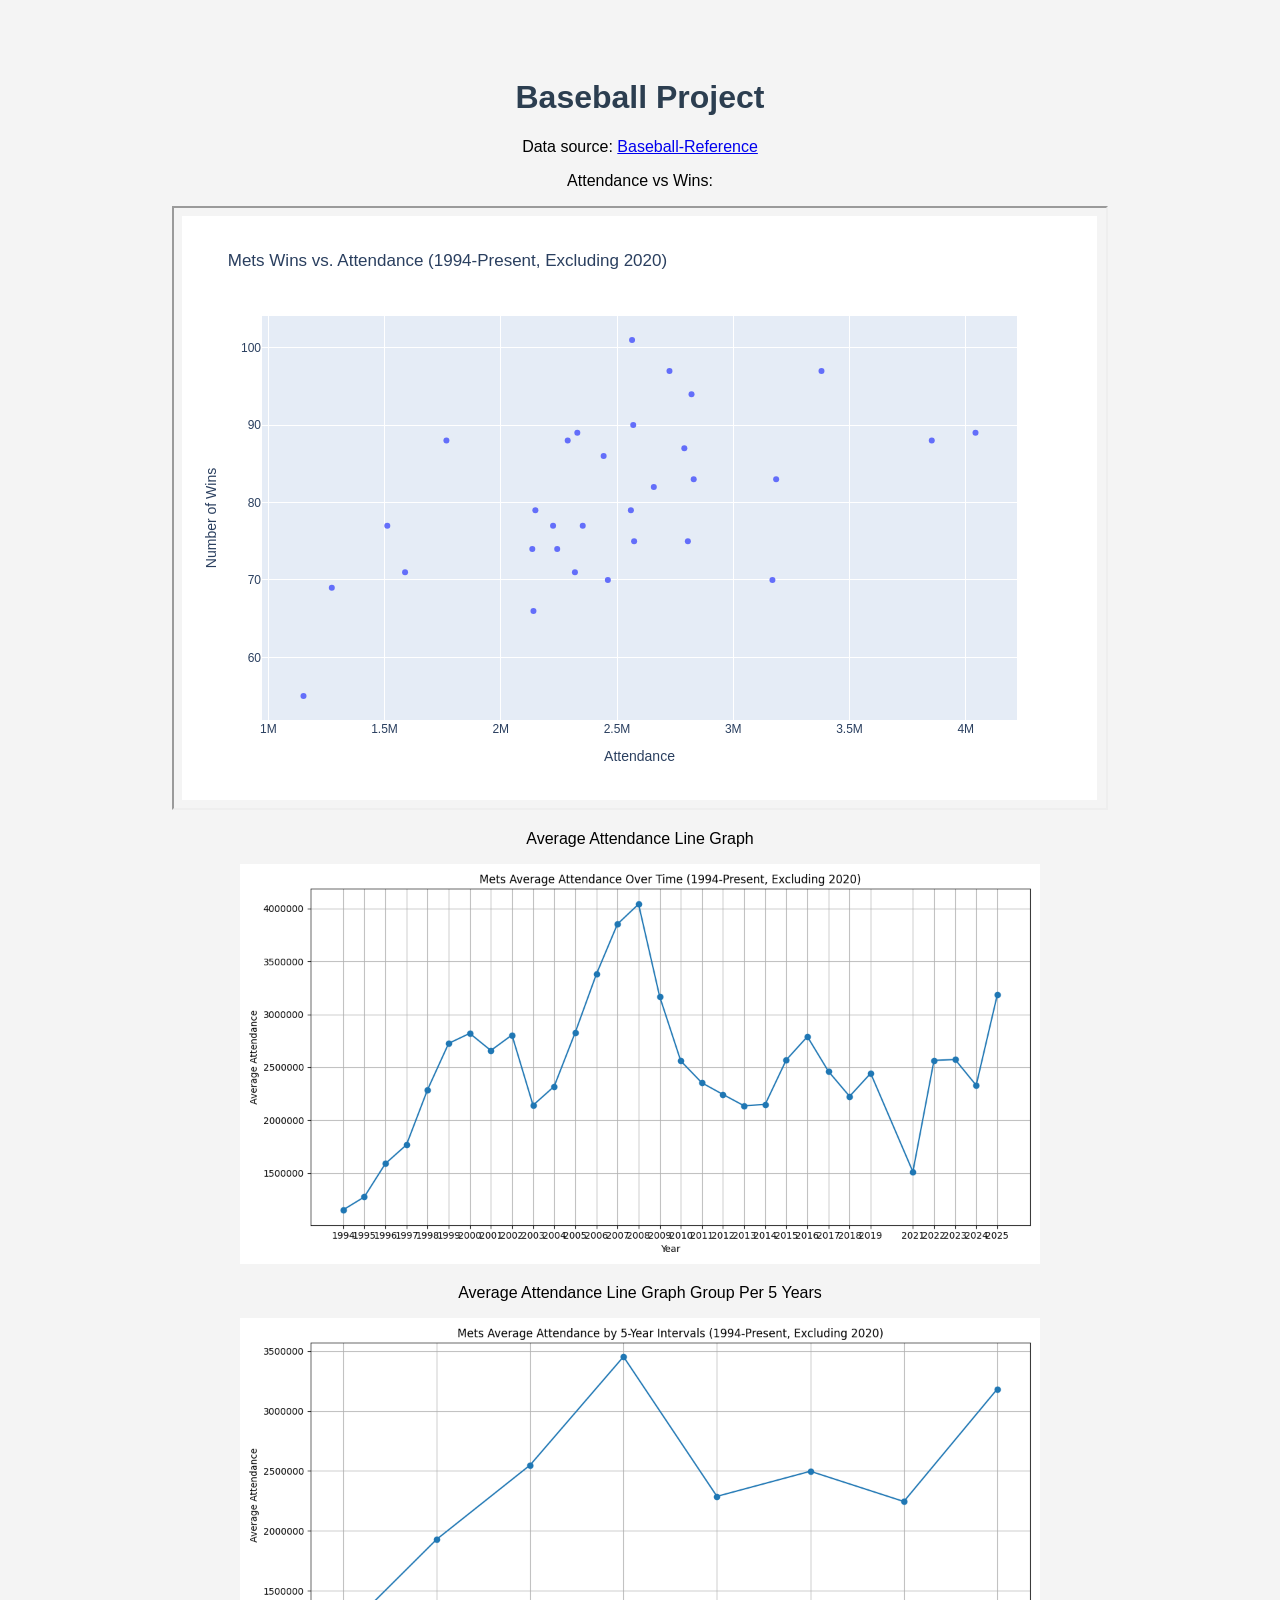
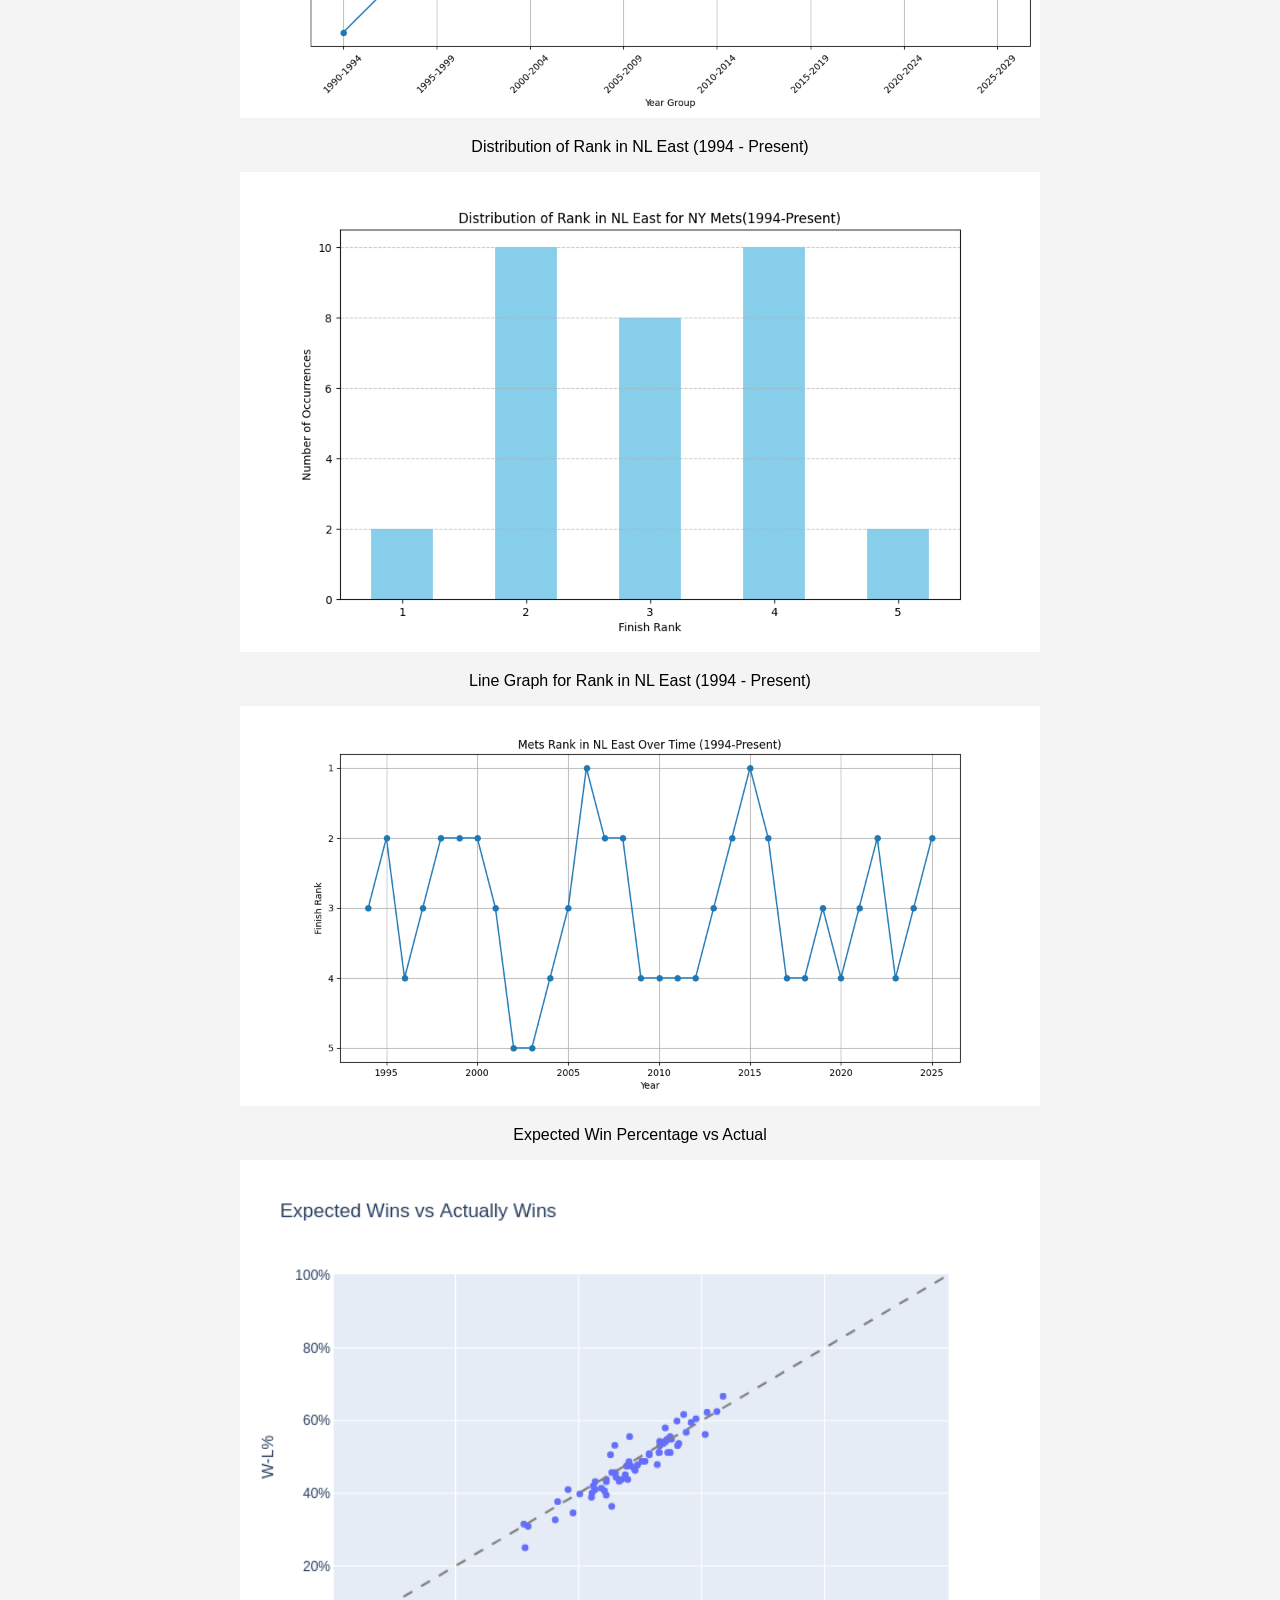
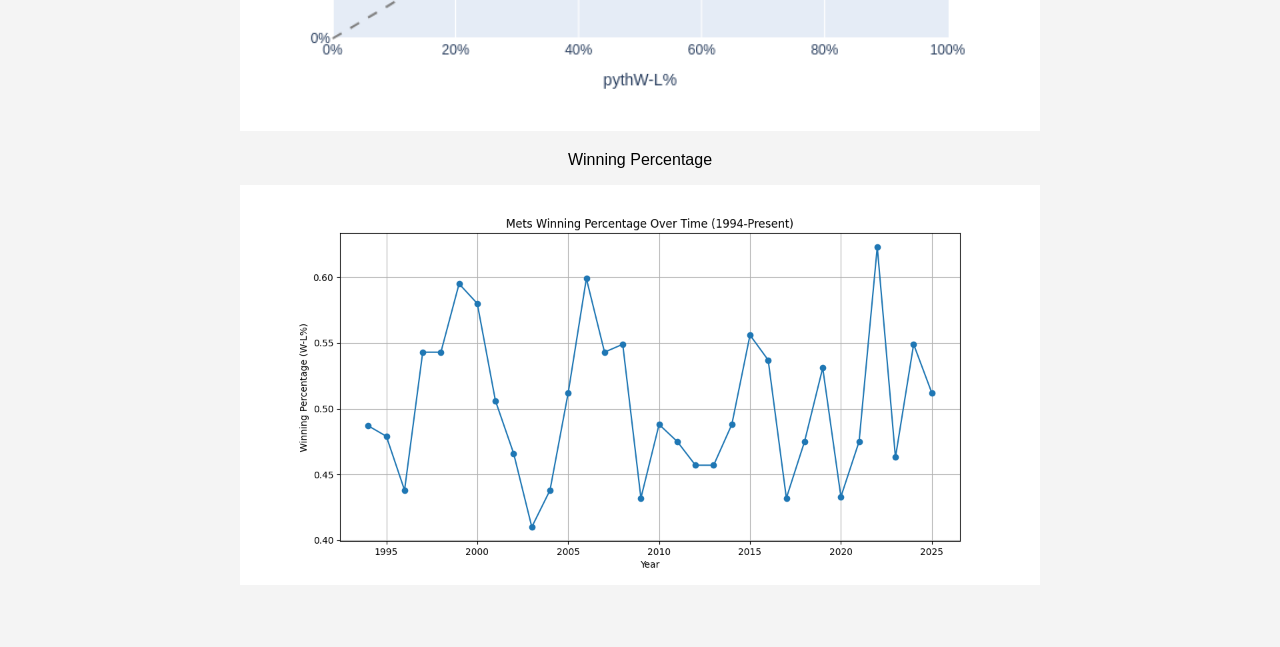
==== index.html @ 24d3cc9f "Update index.html" ====
<!DOCTYPE html>
<html lang="en">
<head>
  <meta charset="UTF-8">
  <meta name="viewport" content="width=device-width, initial-scale=1.0">
  <title>My Website</title>
  <link rel="stylesheet" href="styles.css">
</head>
<body>
  <h1>Baseball Project</h1>

  <p>Data source: 
    <a href="https://www.baseball-reference.com/" target="_blank">
      Baseball-Reference
    </a>
  </p>
  
  <p>Attendance vs Wins:</p>
    <iframe src = "attendance_vs_wins.html" width = "80%" height = "600"> </iframe>

  <p>Average Attendance Line Graph</p>
    <img src = "average_attendance_line_graph.png" width= "800">

  <p>Average Attendance Line Graph Group Per 5 Years</p>
    <img src = "average_attendance_5year_intervals_line_graph.png" width= "800">

  <p>Distribution of Rank in NL East (1994 - Present)</p>
    <img src = "distribution_of_rank.png" width= "800">
  
  <p>Line Graph for Rank in NL East (1994 - Present)</p>
    <img src = "ending_rank_line_graph.png" width= "800">

  <p>Expected Win Percentage vs Actual</p>
    <img src = "expected_vs_actual.png" width= "800">

   <p>Winning Percentage</p>
    <img src = "winning_percentage.png" width= "800">
  
</body>
</html>
---- styles.css ----
body {
  font-family: Arial, sans-serif;
  background-color: #f4f4f4;
  text-align: center;
  padding: 50px;
}

h1 {
  color: #2c3e50;
}
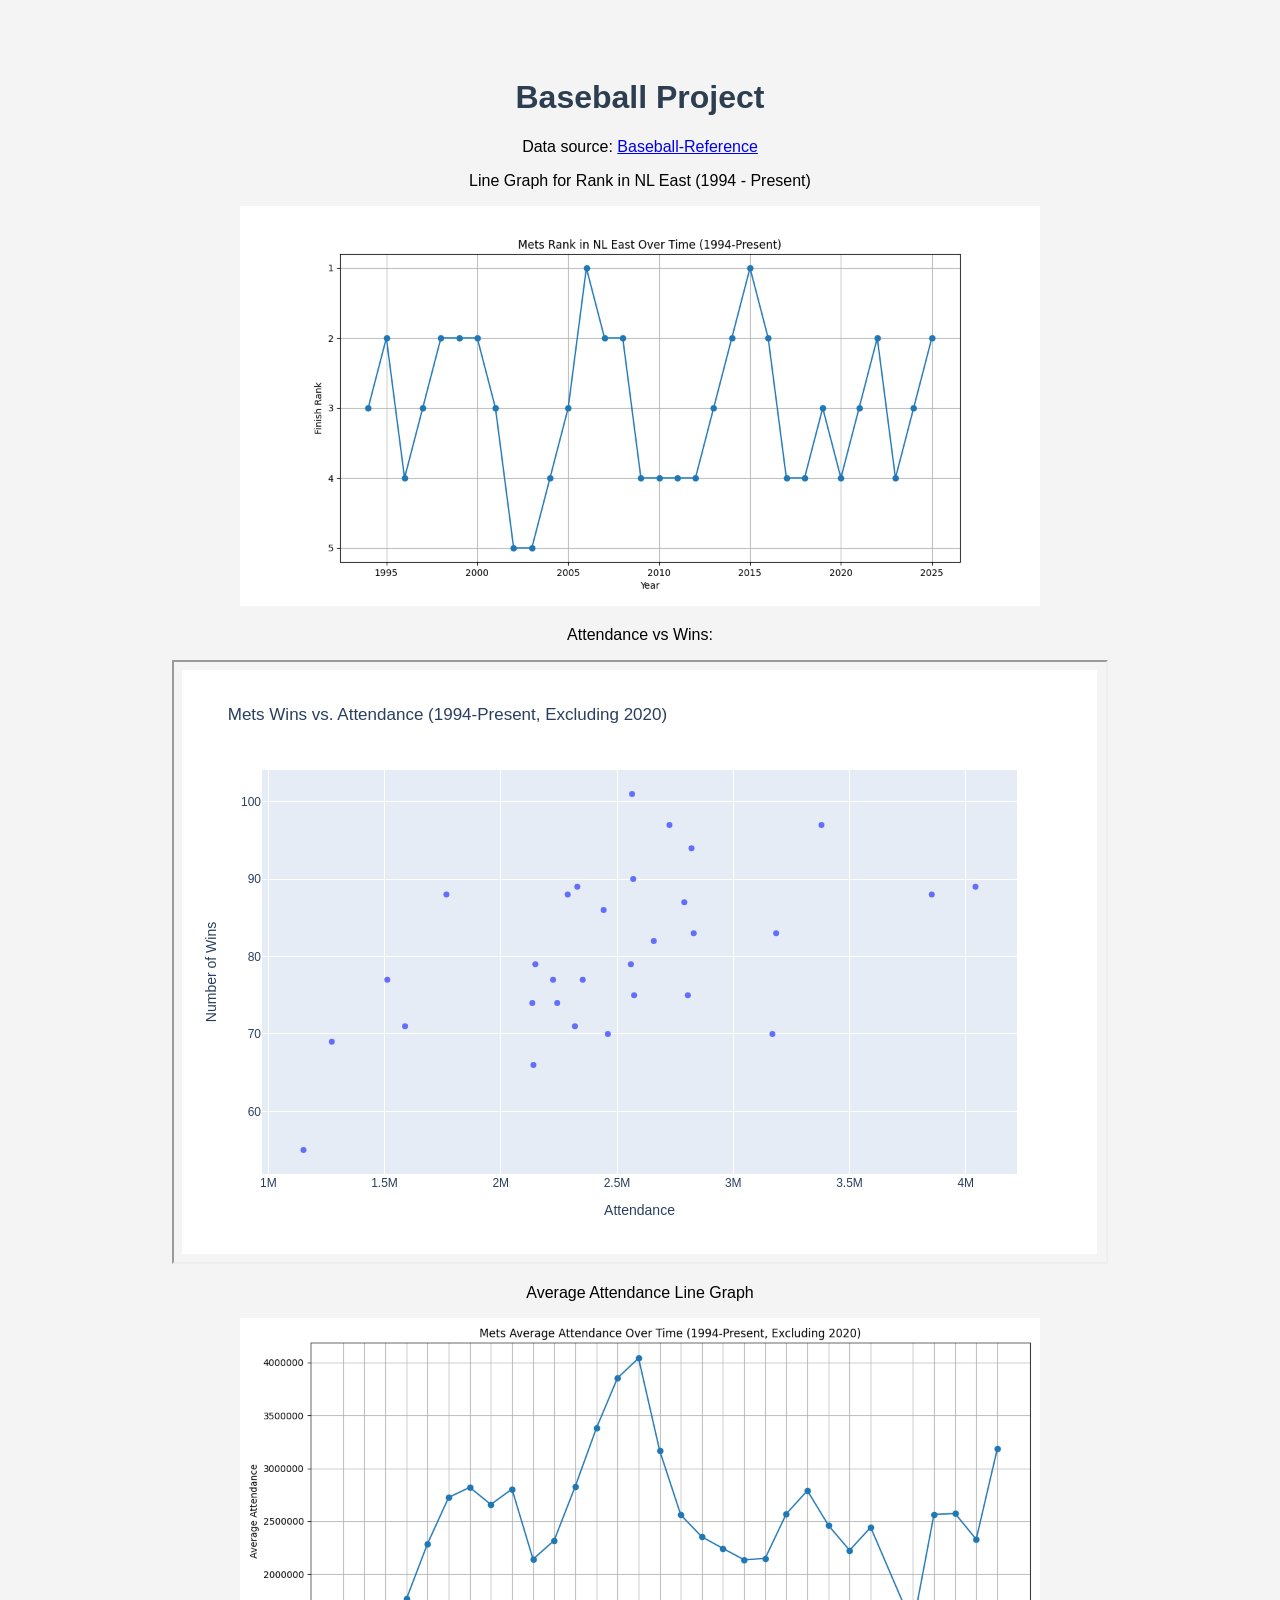
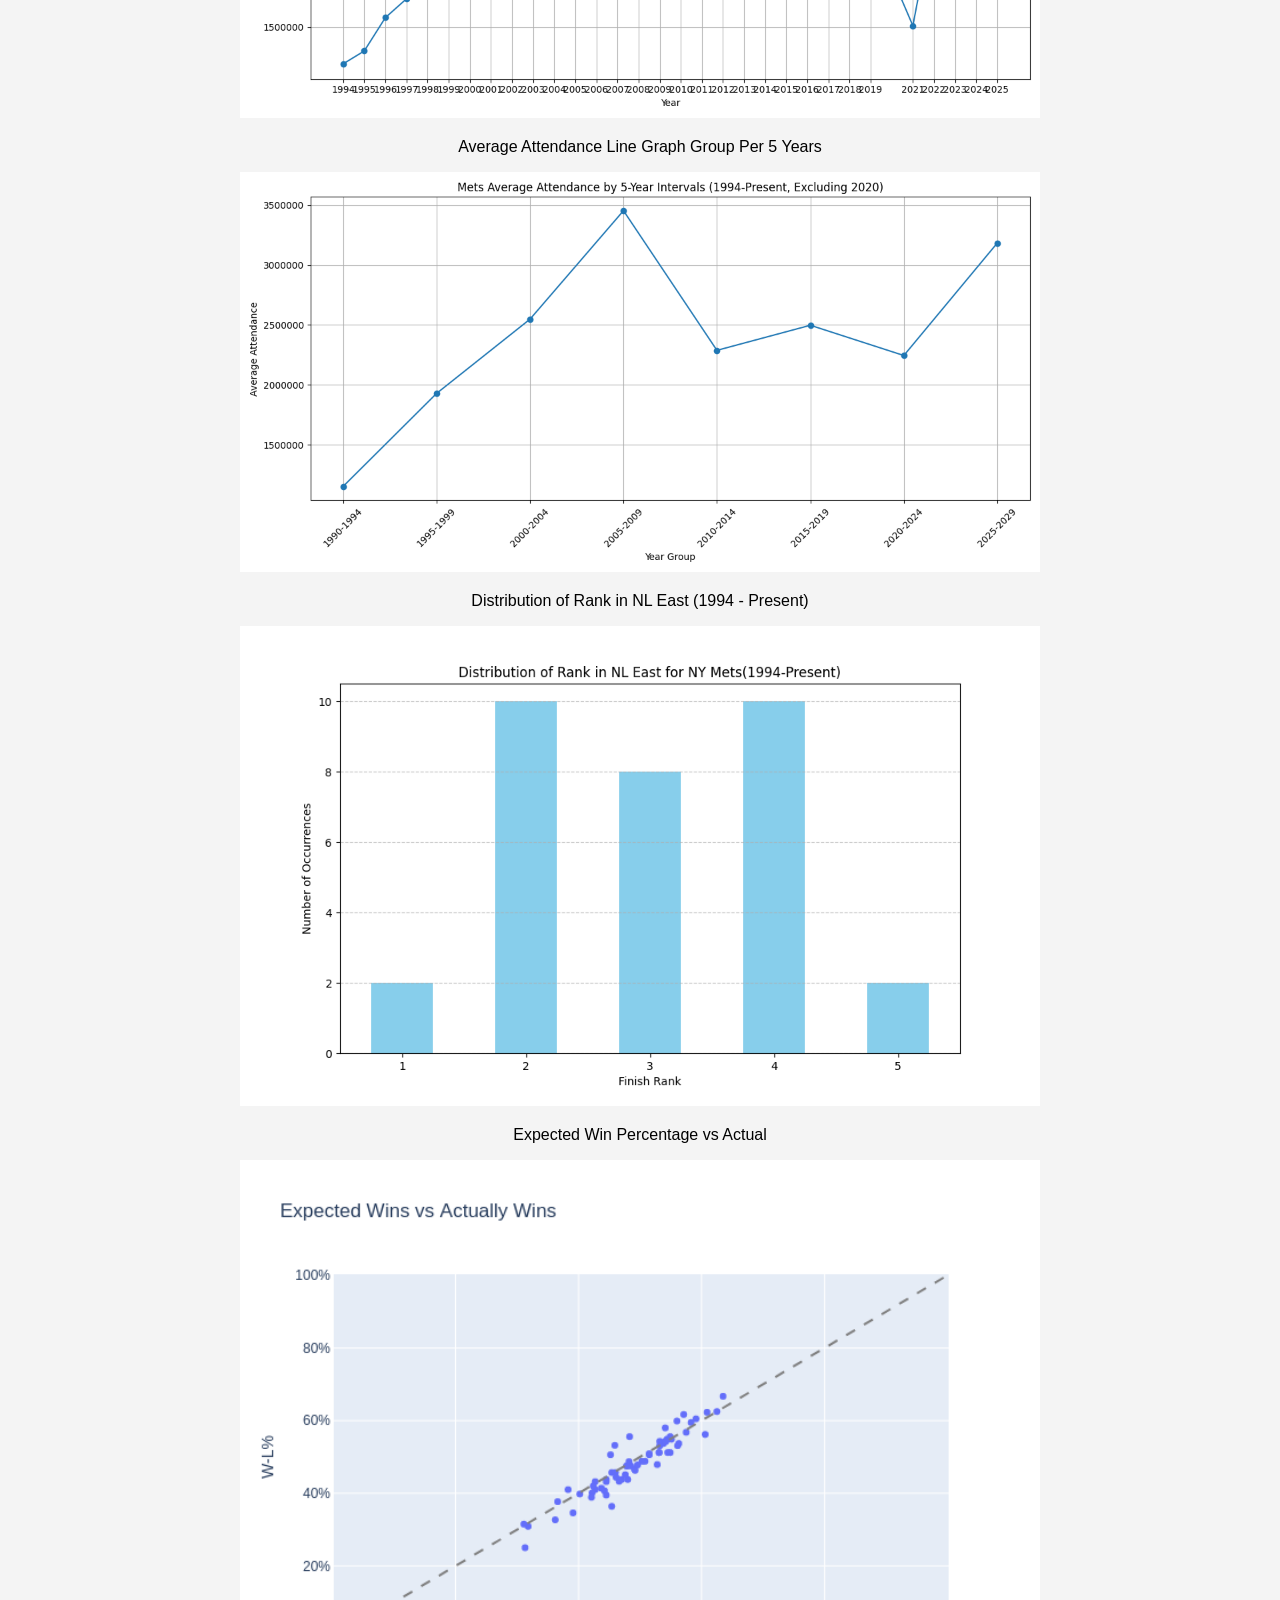
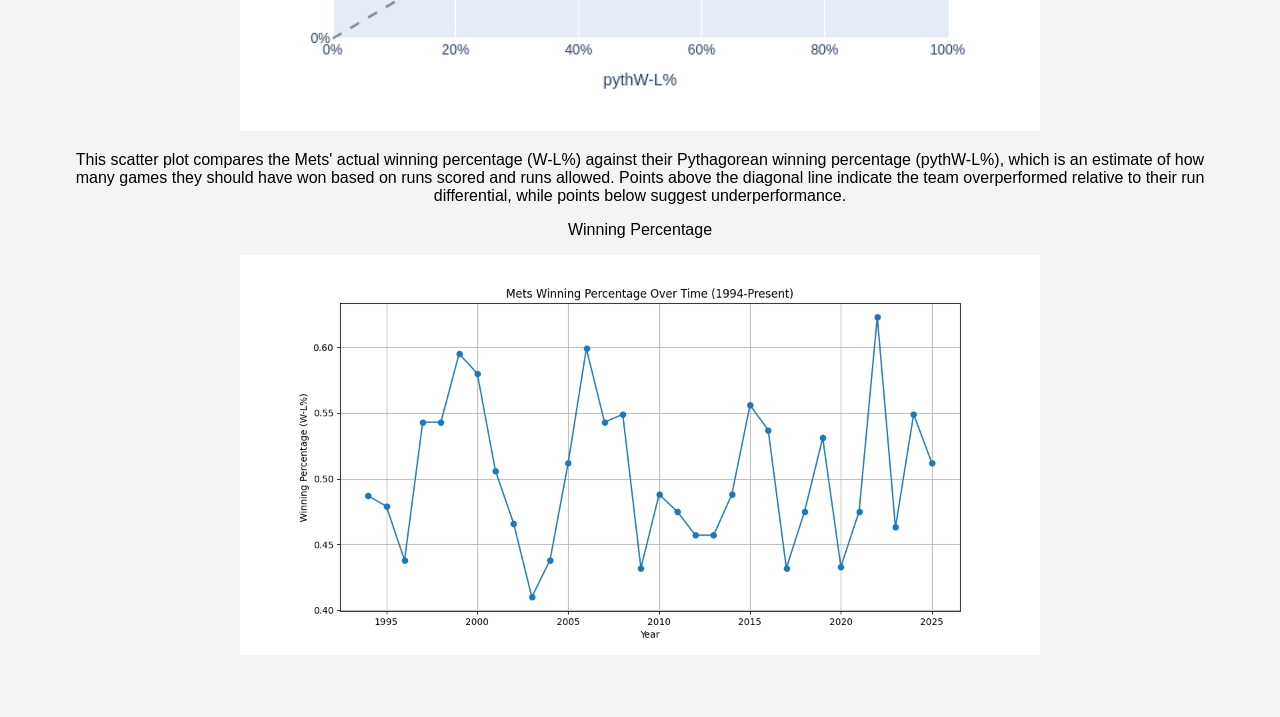
==== commit 723c2dc2: "Update index.html" ====
--- a/index.html
+++ b/index.html
@@ -15,8 +15,12 @@
     </a>
   </p>
   
+  <p>Line Graph for Rank in NL East (1994 - Present)</p>
+    <img src = "ending_rank_line_graph.png" width= "800">
+  
   <p>Attendance vs Wins:</p>
     <iframe src = "attendance_vs_wins.html" width = "80%" height = "600"> </iframe>
+  
 
   <p>Average Attendance Line Graph</p>
     <img src = "average_attendance_line_graph.png" width= "800">
@@ -27,13 +31,14 @@
   <p>Distribution of Rank in NL East (1994 - Present)</p>
     <img src = "distribution_of_rank.png" width= "800">
   
-  <p>Line Graph for Rank in NL East (1994 - Present)</p>
-    <img src = "ending_rank_line_graph.png" width= "800">
-
   <p>Expected Win Percentage vs Actual</p>
     <img src = "expected_vs_actual.png" width= "800">
-
-   <p>Winning Percentage</p>
+  <p>
+    This scatter plot compares the Mets' actual winning percentage (W-L%) against their Pythagorean winning percentage (pythW-L%), which is an estimate of how many games they should have won based on runs scored and runs allowed. 
+    Points above the diagonal line indicate the team overperformed relative to their run differential, while points below suggest underperformance.
+  </p>
+   
+  <p>Winning Percentage</p>
     <img src = "winning_percentage.png" width= "800">
   
 </body>
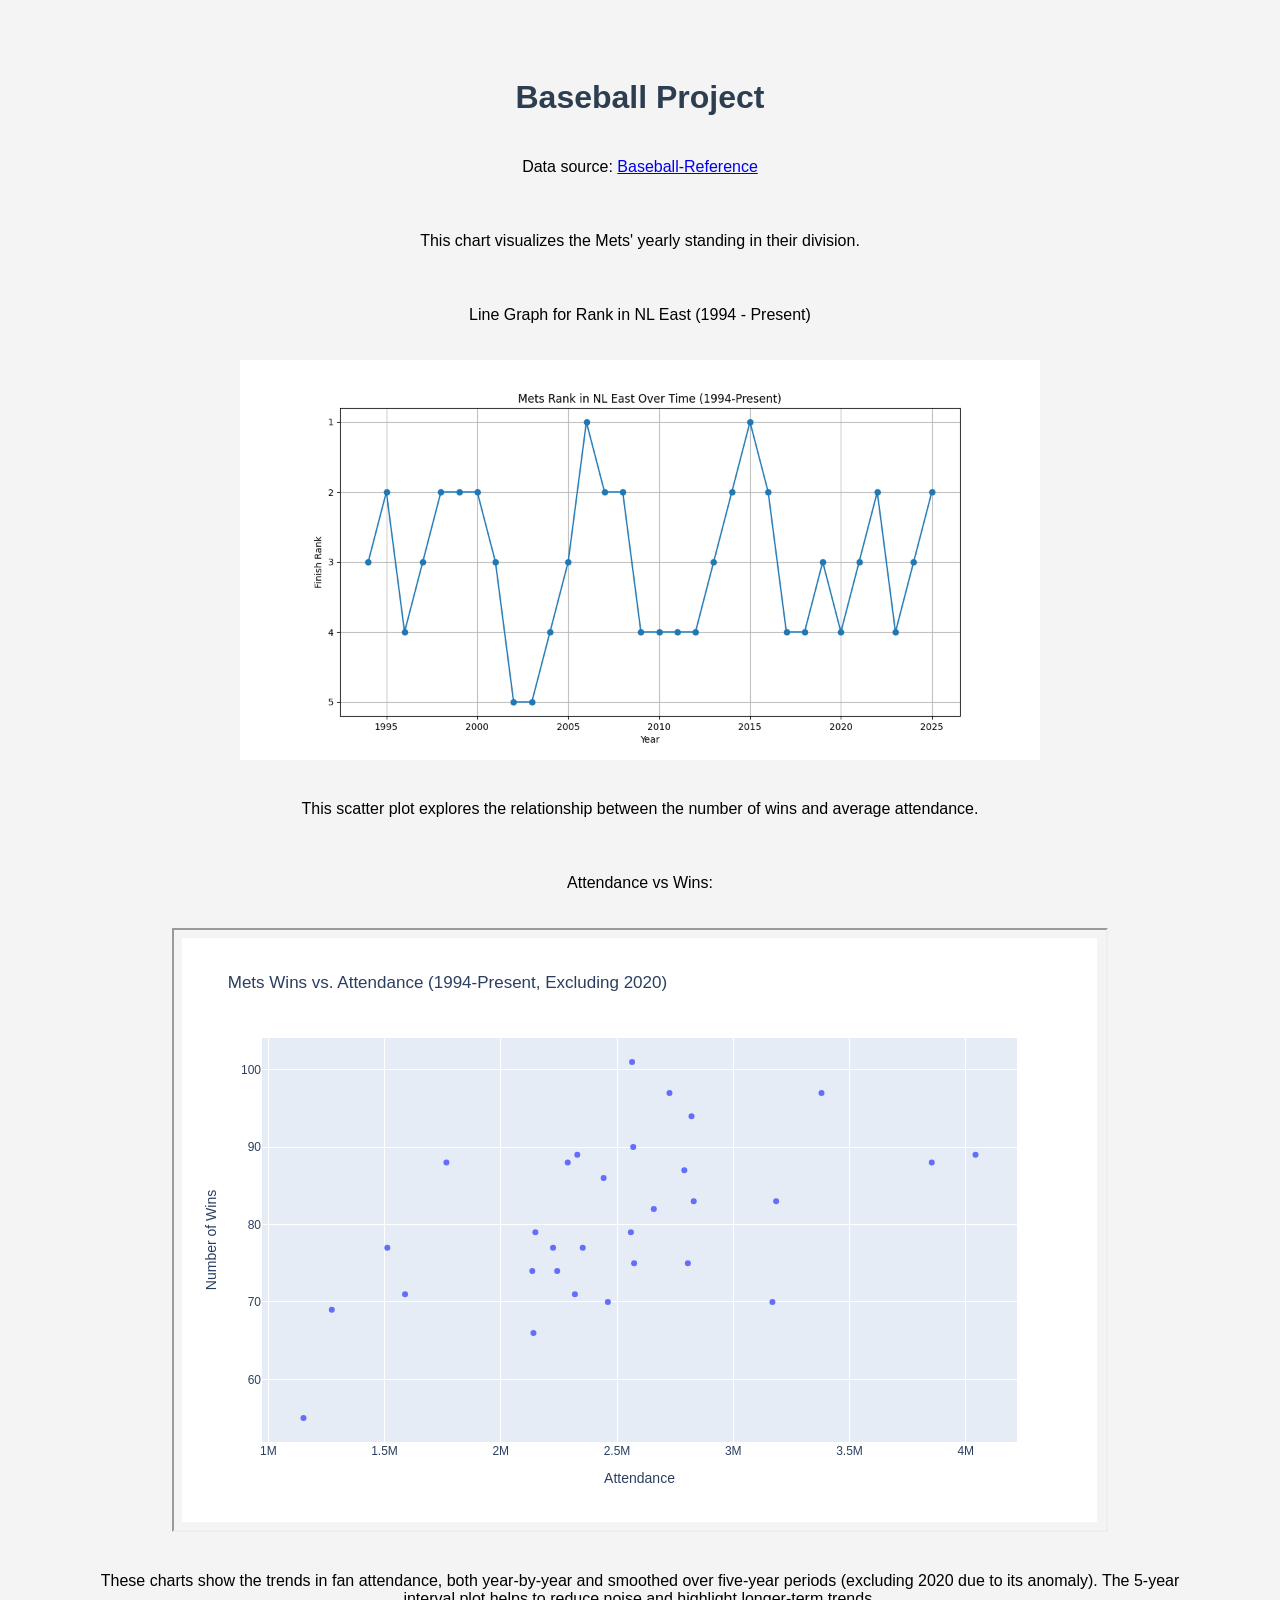
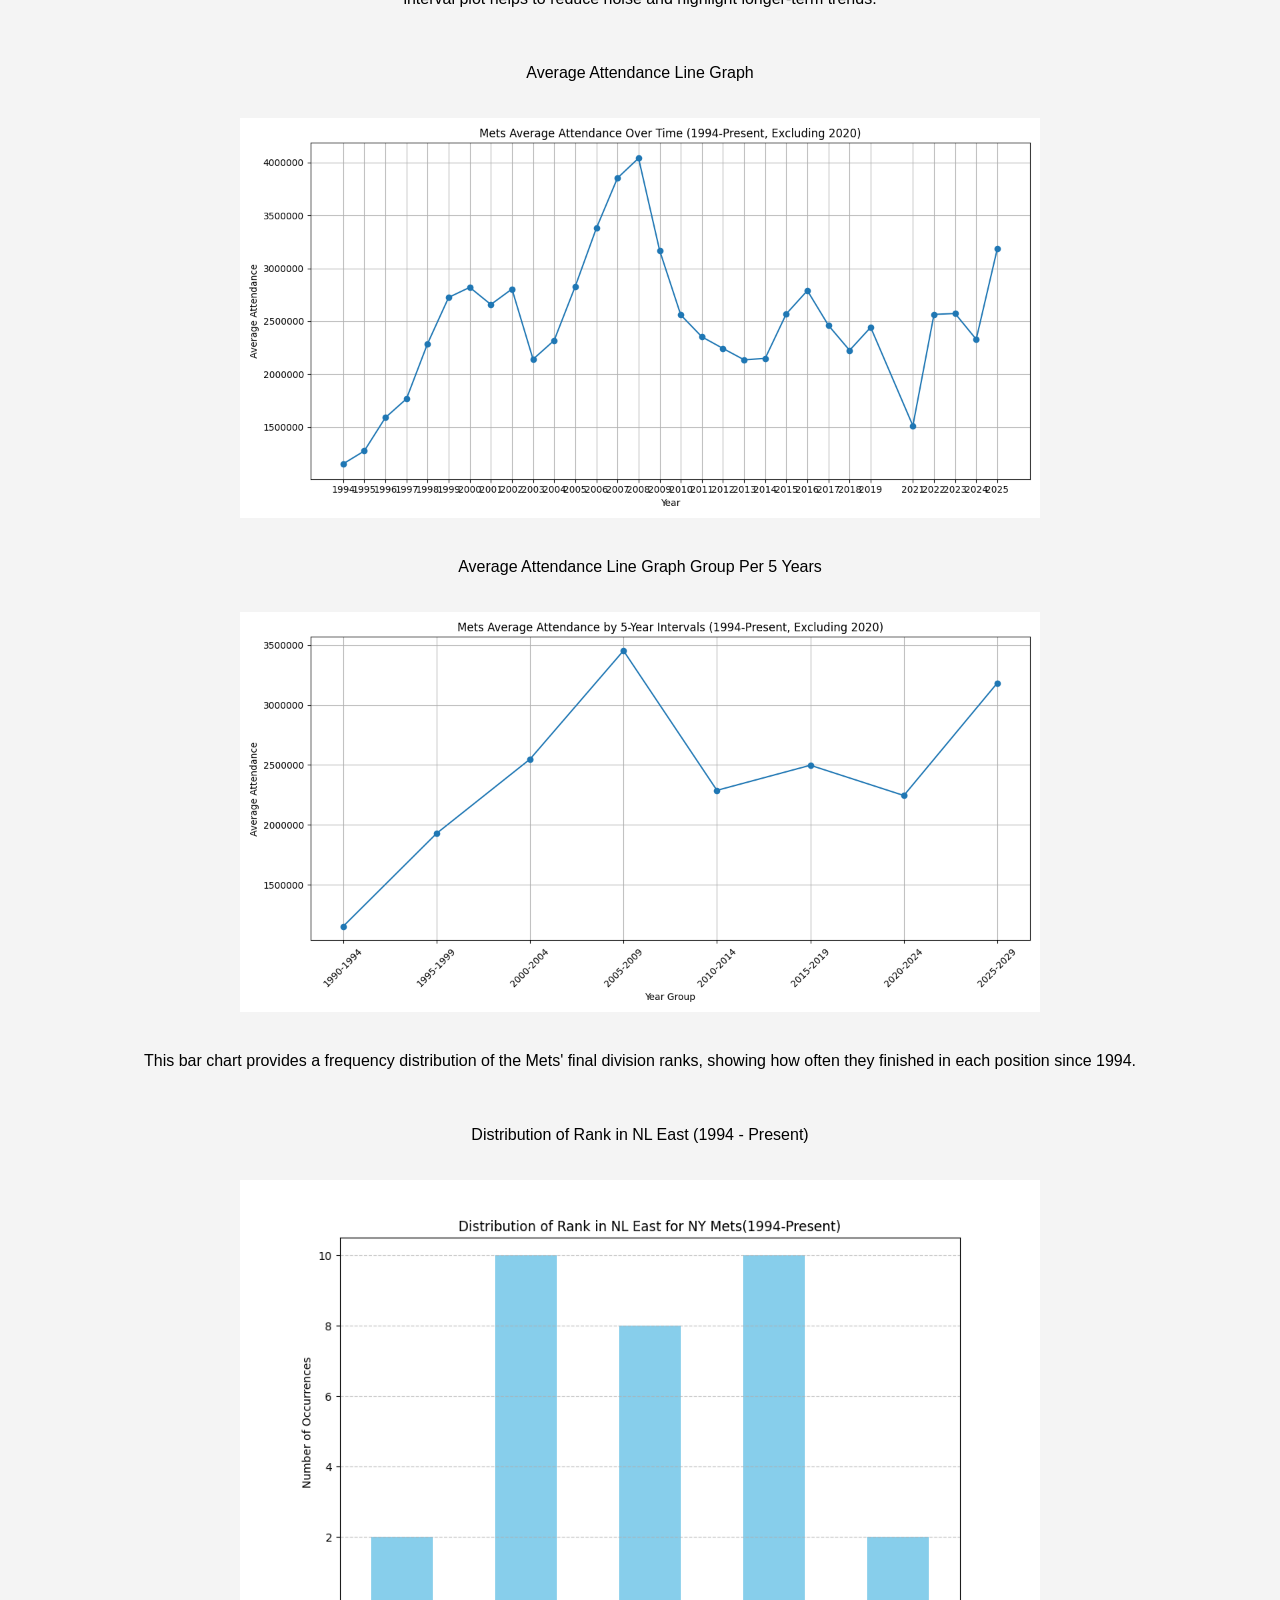
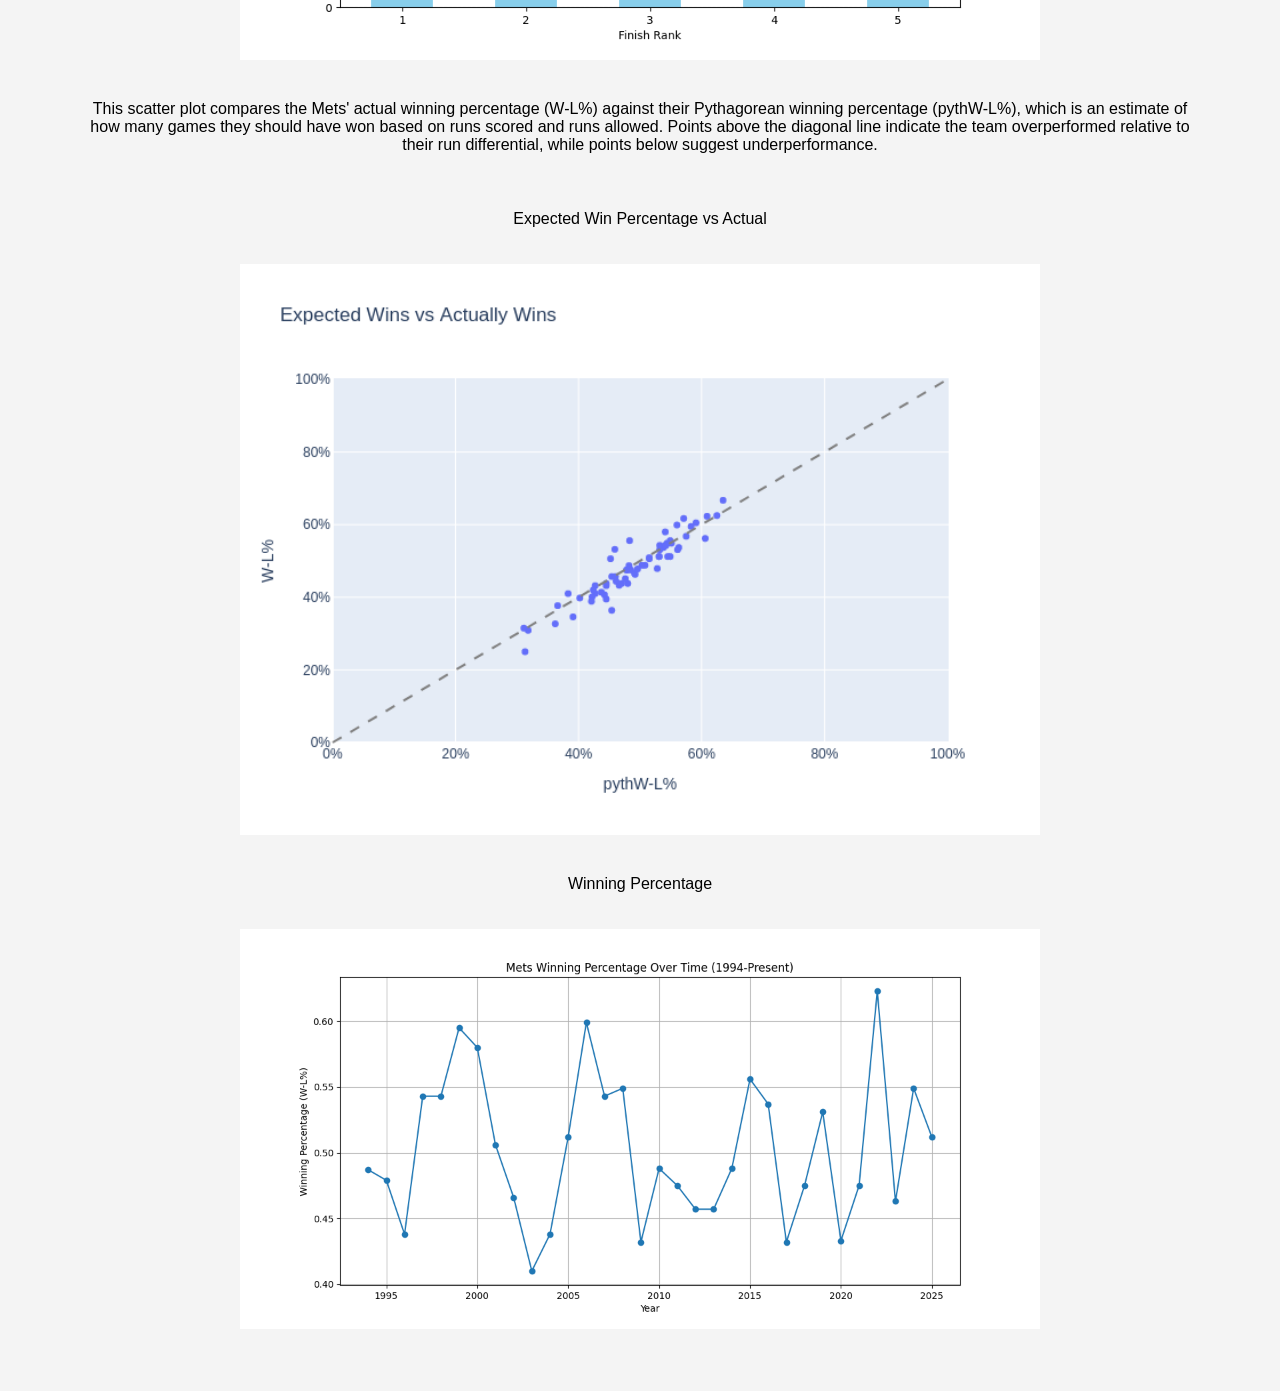
==== commit d85fd1a0: "Update index.html" ====
--- a/index.html
+++ b/index.html
@@ -15,28 +15,38 @@
     </a>
   </p>
   
+  <p>This chart visualizes the Mets' yearly standing in their division.</p>
+  
   <p>Line Graph for Rank in NL East (1994 - Present)</p>
     <img src = "ending_rank_line_graph.png" width= "800">
+
+  
+  <p>This scatter plot explores the relationship between the number of wins and average attendance.</p>
   
   <p>Attendance vs Wins:</p>
     <iframe src = "attendance_vs_wins.html" width = "80%" height = "600"> </iframe>
   
 
+  <p>These charts show the trends in fan attendance, both year-by-year and smoothed over five-year periods (excluding 2020 due to its anomaly). The 5-year interval plot helps to reduce noise and highlight longer-term trends.</p>
+  
   <p>Average Attendance Line Graph</p>
     <img src = "average_attendance_line_graph.png" width= "800">
 
   <p>Average Attendance Line Graph Group Per 5 Years</p>
     <img src = "average_attendance_5year_intervals_line_graph.png" width= "800">
 
+  <p>This bar chart provides a frequency distribution of the Mets' final division ranks, showing how often they finished in each position since 1994.</p>
   <p>Distribution of Rank in NL East (1994 - Present)</p>
     <img src = "distribution_of_rank.png" width= "800">
   
-  <p>Expected Win Percentage vs Actual</p>
-    <img src = "expected_vs_actual.png" width= "800">
   <p>
     This scatter plot compares the Mets' actual winning percentage (W-L%) against their Pythagorean winning percentage (pythW-L%), which is an estimate of how many games they should have won based on runs scored and runs allowed. 
     Points above the diagonal line indicate the team overperformed relative to their run differential, while points below suggest underperformance.
   </p>
+  
+  <p>Expected Win Percentage vs Actual</p>
+    <img src = "expected_vs_actual.png" width= "800">
+  
    
   <p>Winning Percentage</p>
     <img src = "winning_percentage.png" width= "800">
--- a/styles.css
+++ b/styles.css
@@ -9,3 +9,6 @@
   color: #2c3e50;
 }
 
+p  {
+  padding: 20px;
+}
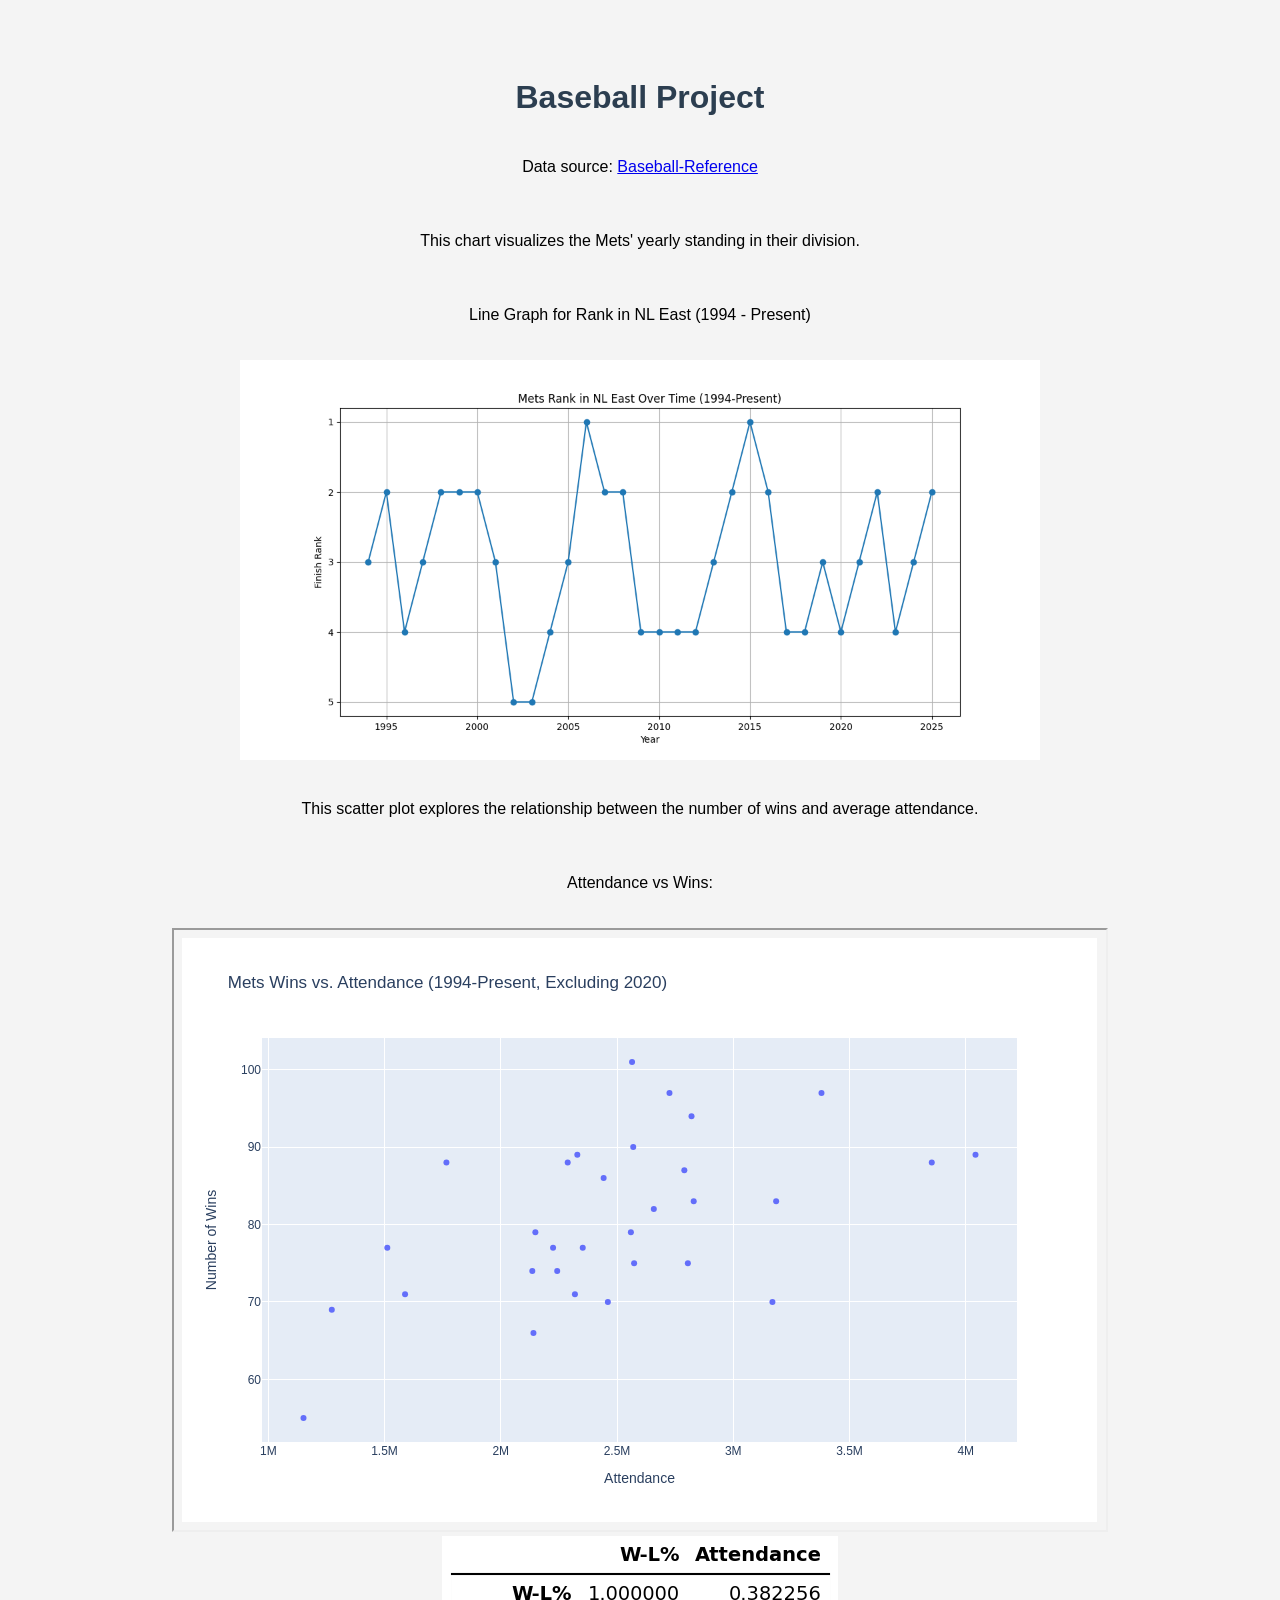
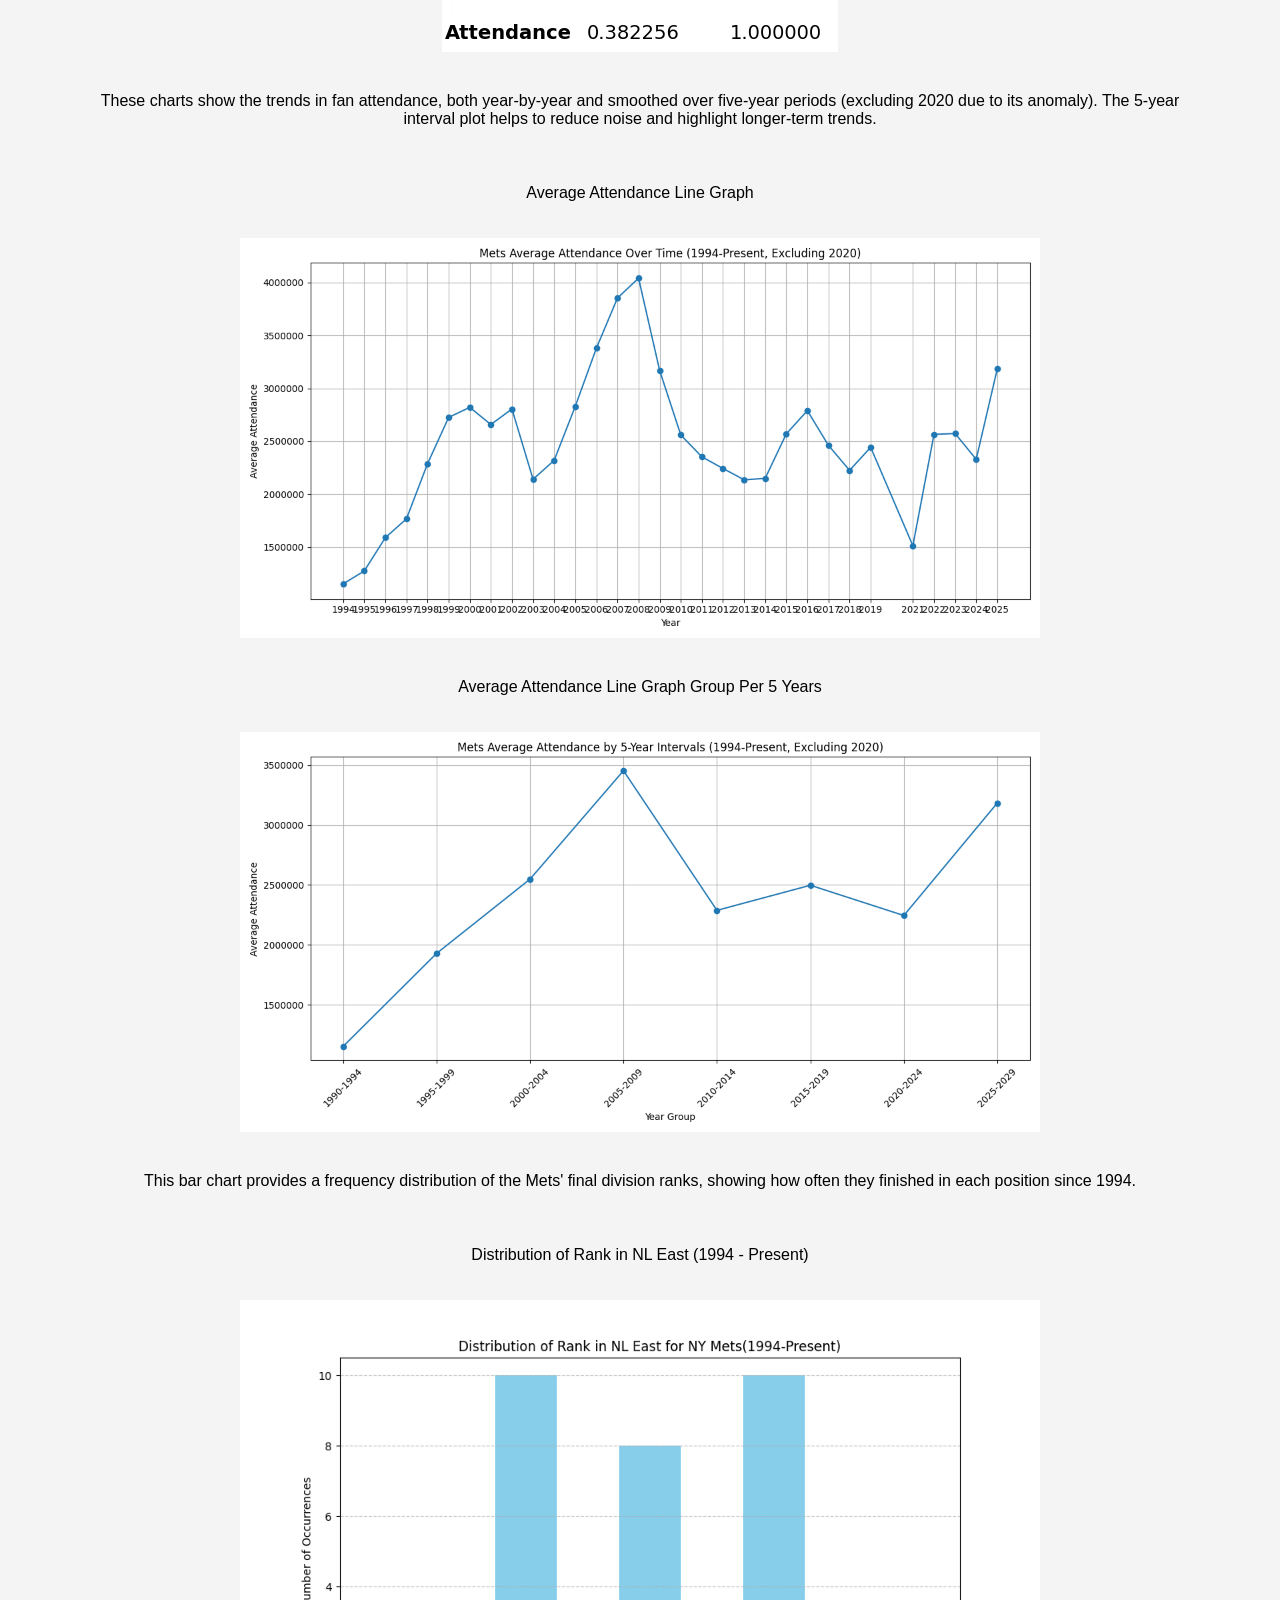
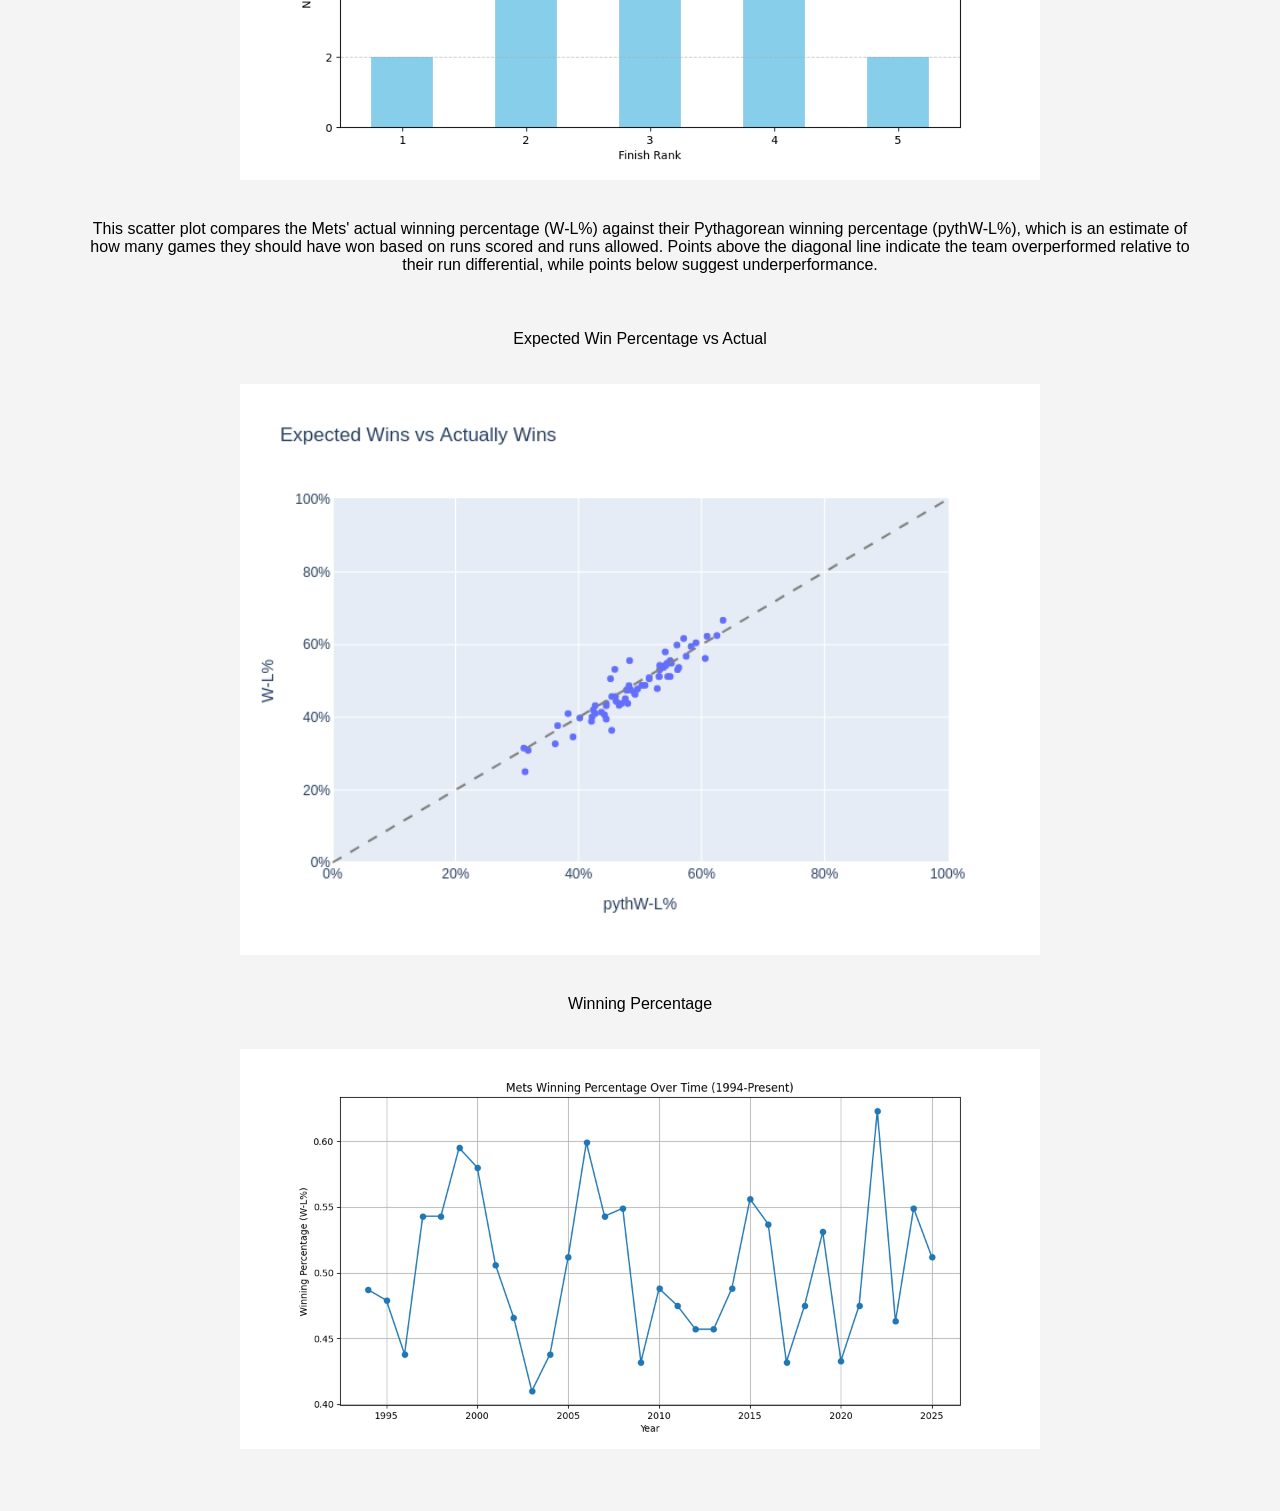
==== commit 81020c32: "Update index.html" ====
--- a/index.html
+++ b/index.html
@@ -25,6 +25,7 @@
   
   <p>Attendance vs Wins:</p>
     <iframe src = "attendance_vs_wins.html" width = "80%" height = "600"> </iframe>
+    <img src = "correlation_table.png">
   
 
   <p>These charts show the trends in fan attendance, both year-by-year and smoothed over five-year periods (excluding 2020 due to its anomaly). The 5-year interval plot helps to reduce noise and highlight longer-term trends.</p>
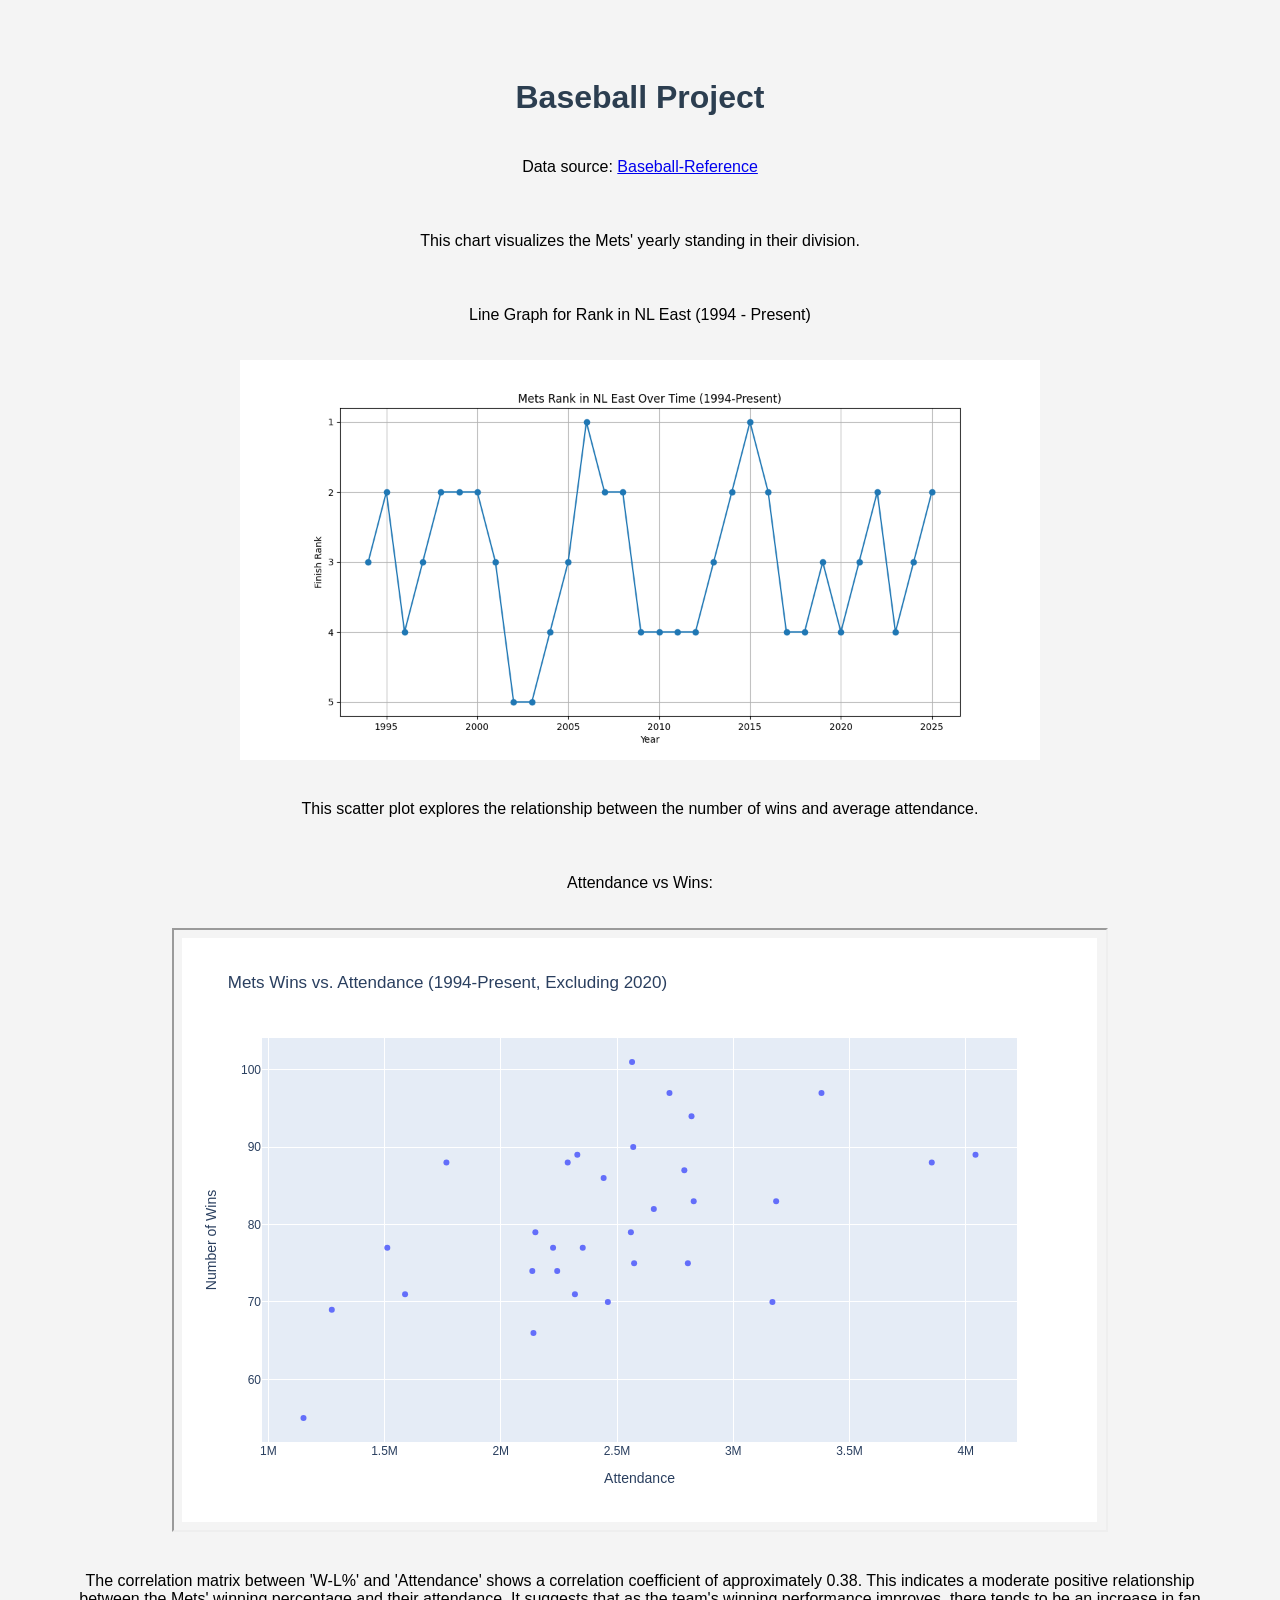
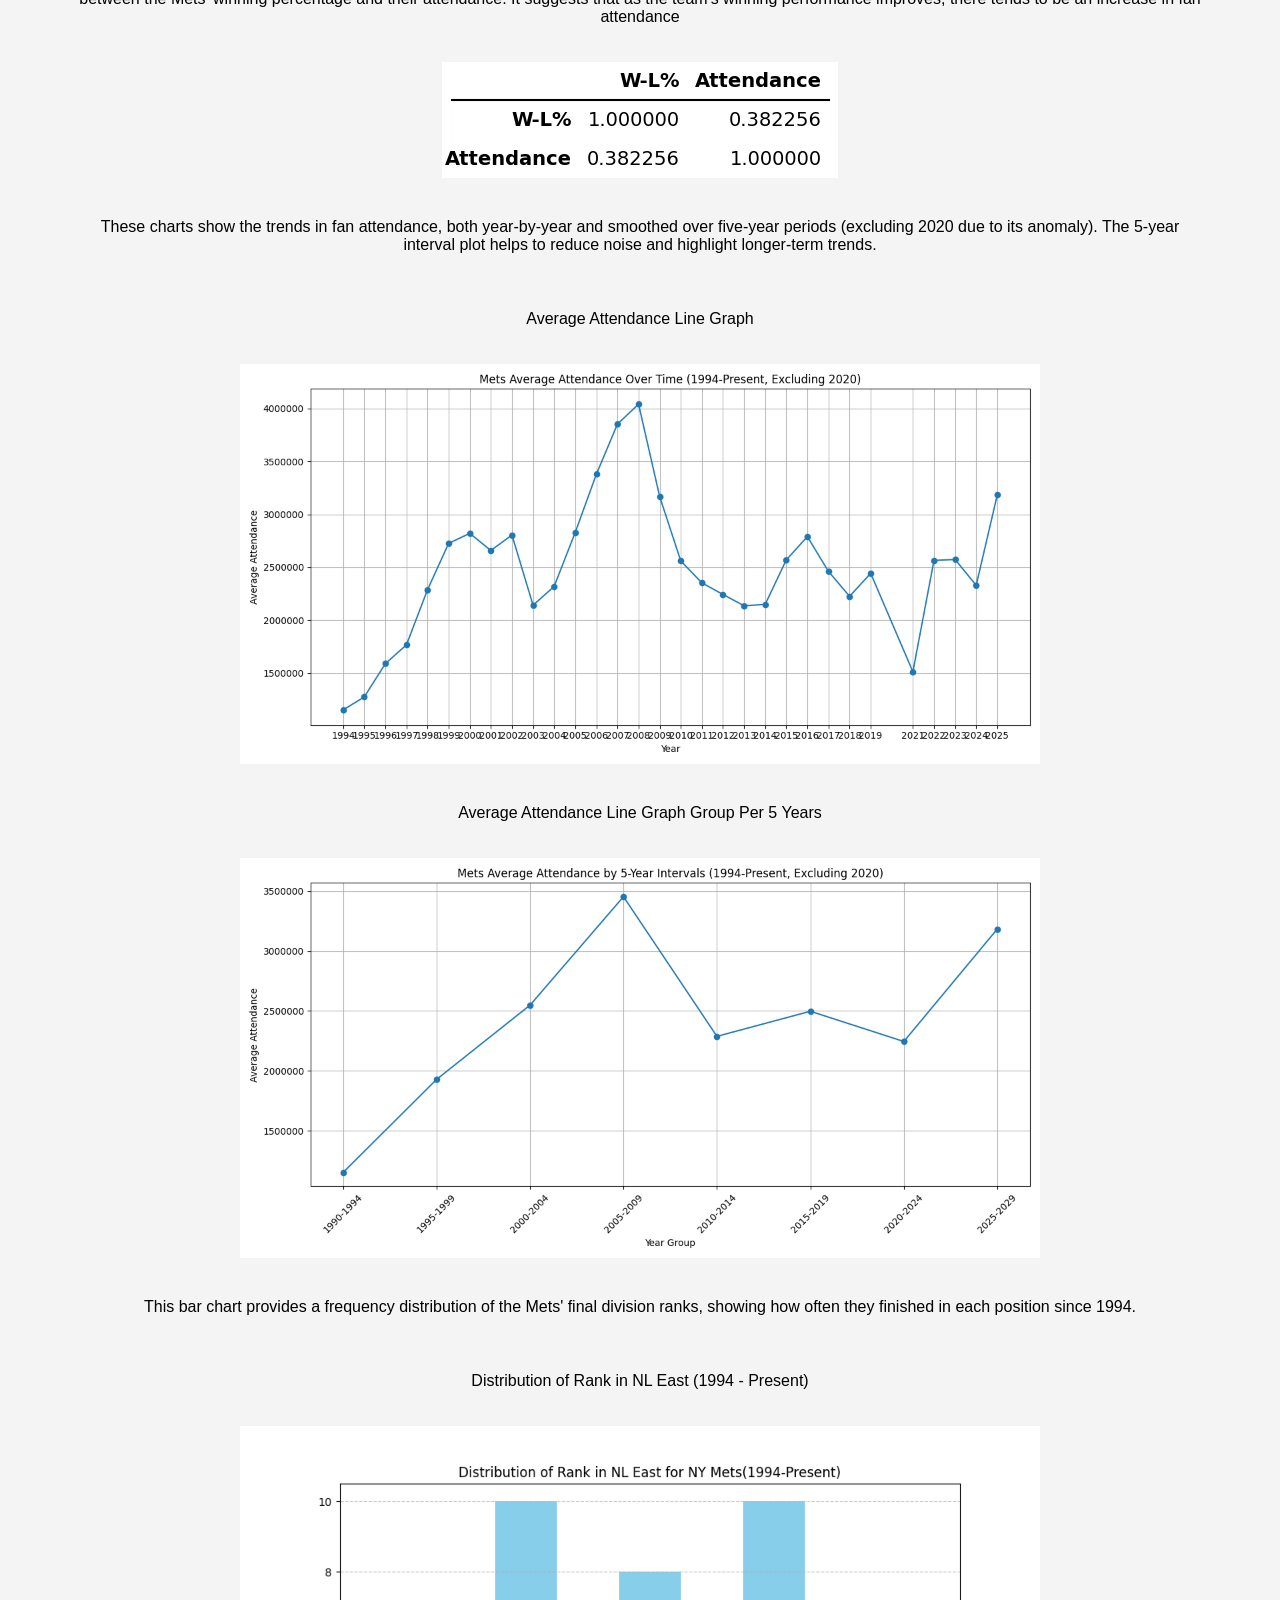
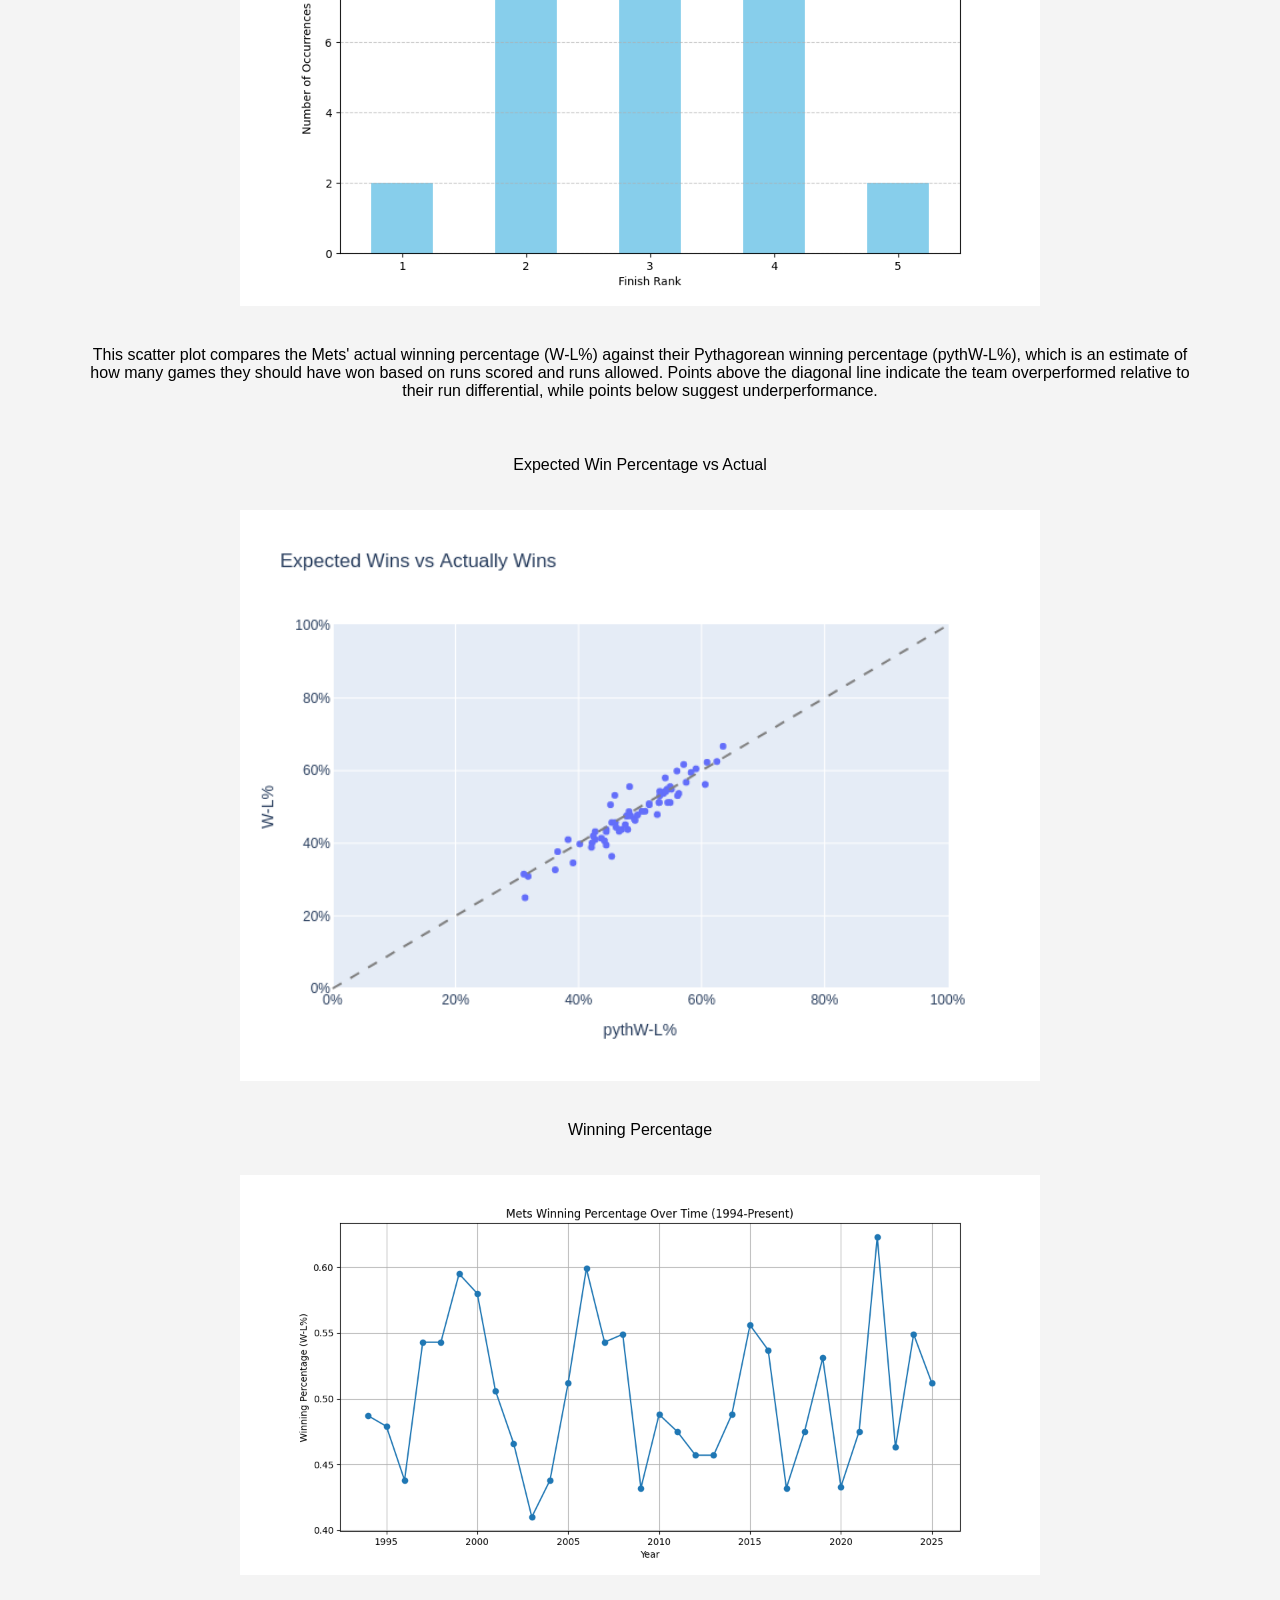
==== commit 670e534f: "Update index.html" ====
--- a/index.html
+++ b/index.html
@@ -25,6 +25,8 @@
   
   <p>Attendance vs Wins:</p>
     <iframe src = "attendance_vs_wins.html" width = "80%" height = "600"> </iframe>
+  
+  <p>The correlation matrix between 'W-L%' and 'Attendance' shows a correlation coefficient of approximately 0.38. This indicates a moderate positive relationship between the Mets' winning percentage and their attendance. It suggests that as the team's winning performance improves, there tends to be an increase in fan attendance</p>  
     <img src = "correlation_table.png">
   
 
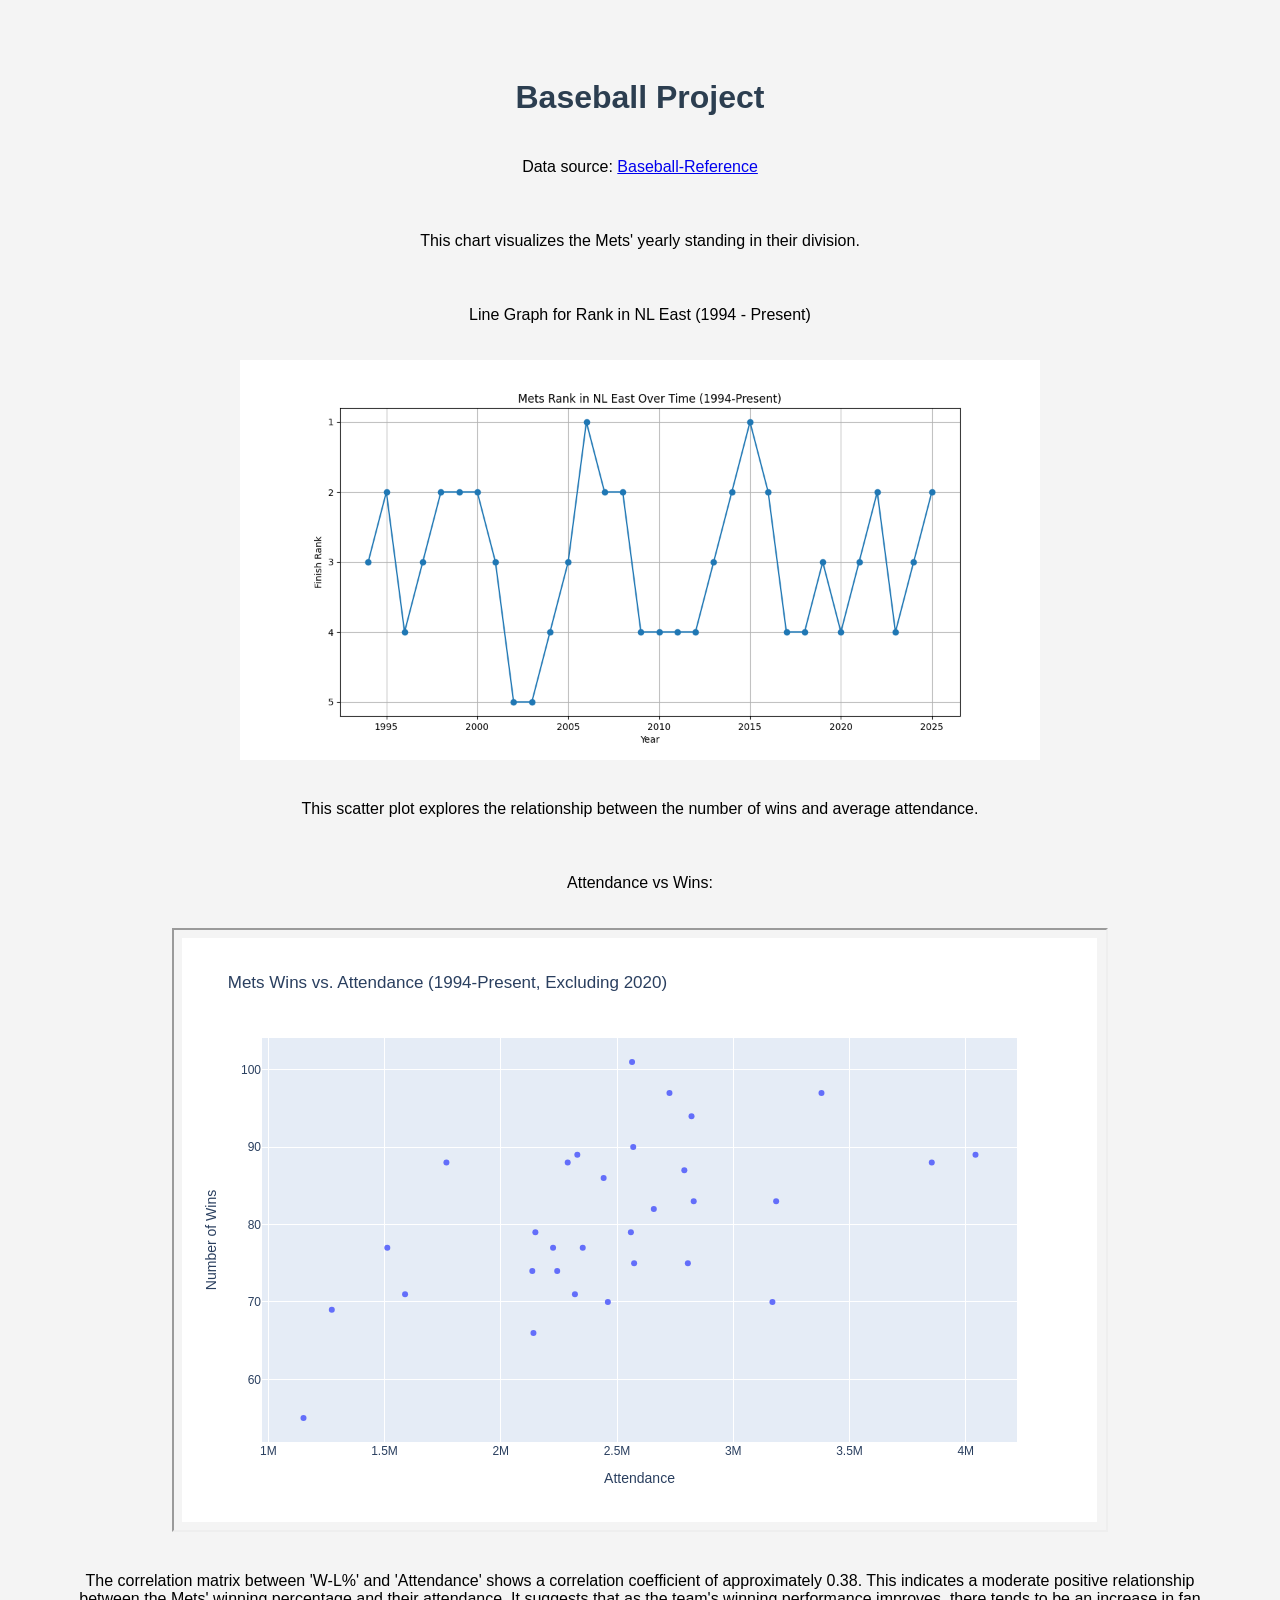
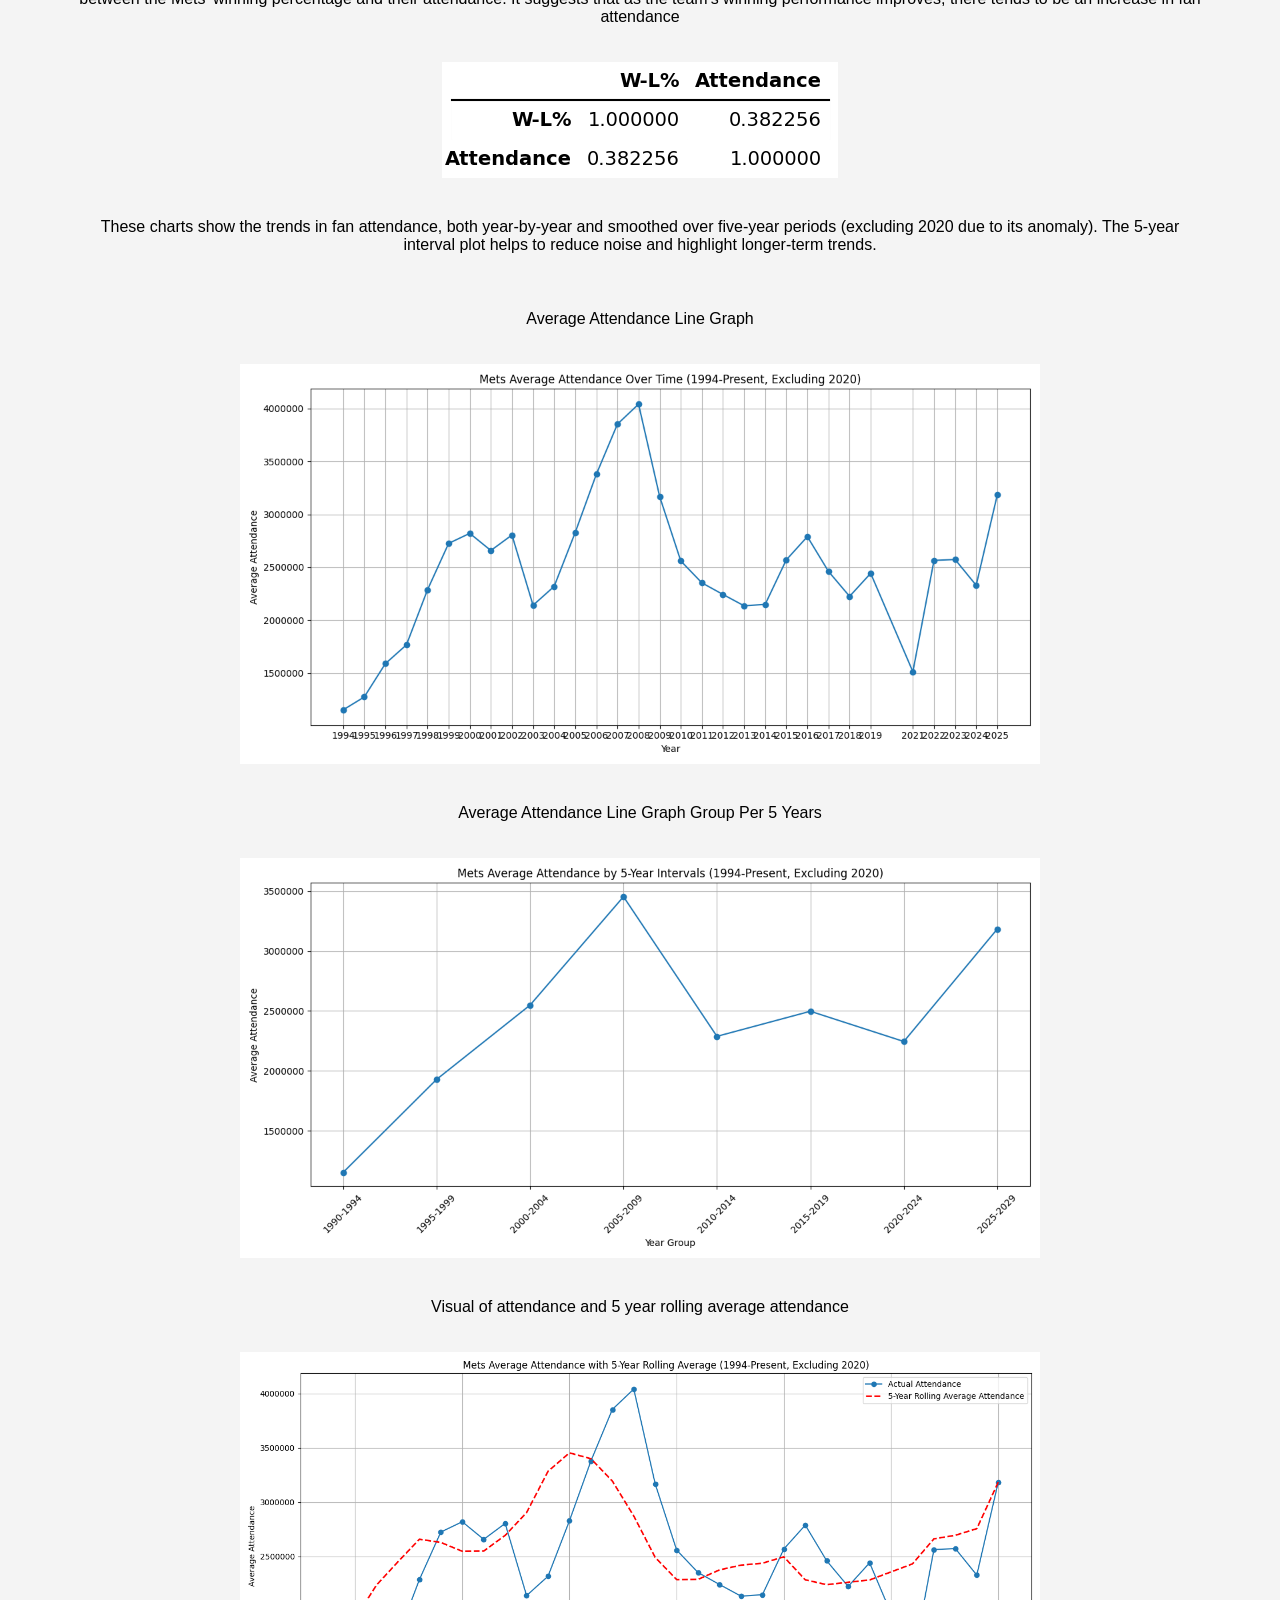
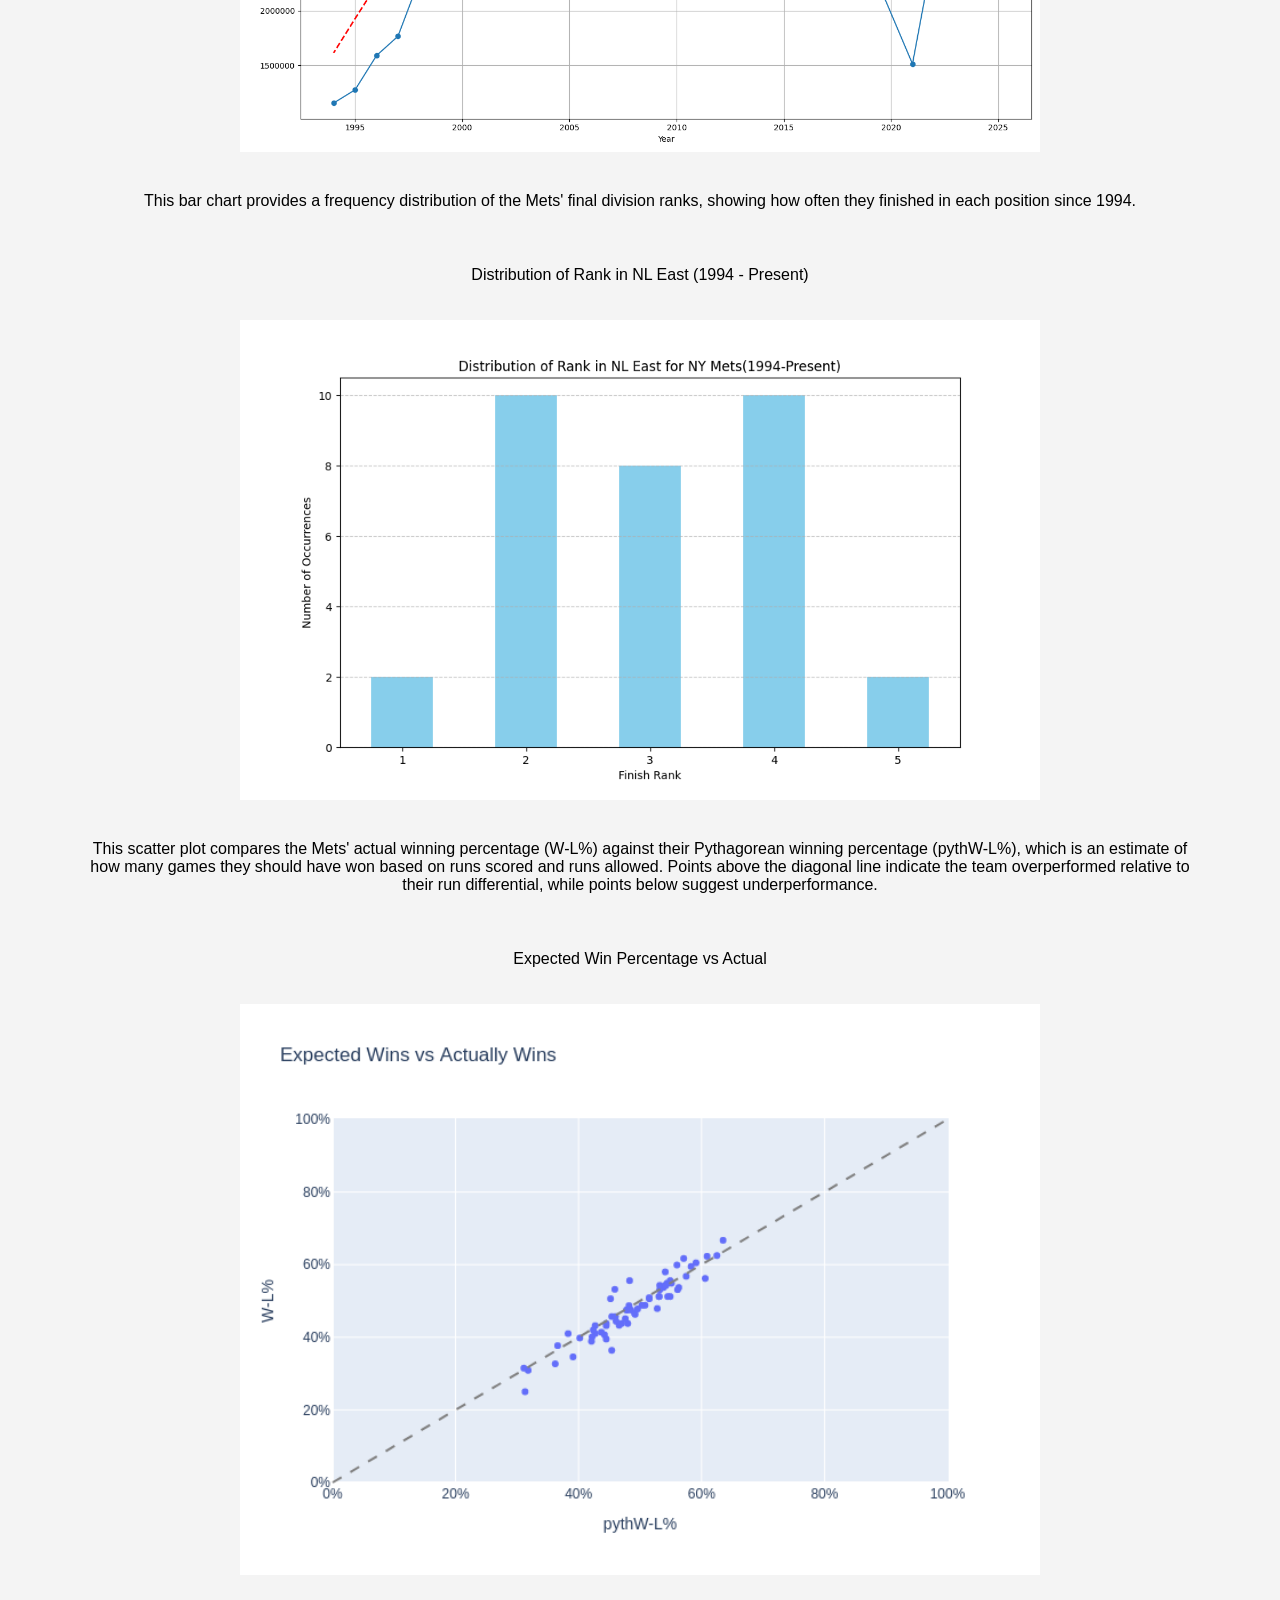
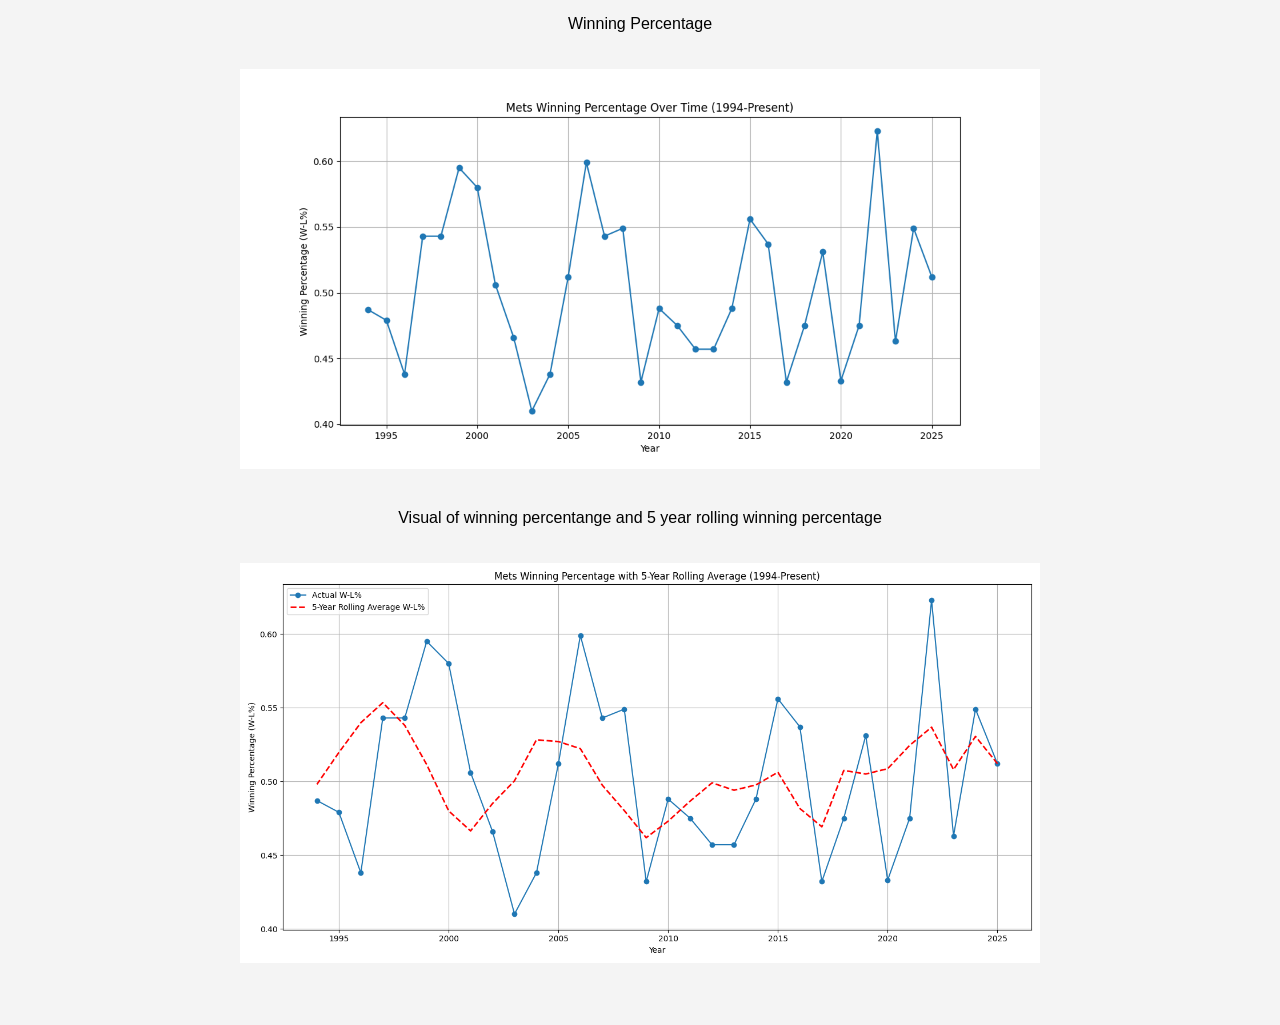
==== commit 826e7f52: "Update index.html" ====
--- a/index.html
+++ b/index.html
@@ -38,6 +38,10 @@
   <p>Average Attendance Line Graph Group Per 5 Years</p>
     <img src = "average_attendance_5year_intervals_line_graph.png" width= "800">
 
+  <p>Visual of attendance and 5 year rolling average attendance </p>
+    <img src = "attendance_rolling_average.png" width= "800">
+
+
   <p>This bar chart provides a frequency distribution of the Mets' final division ranks, showing how often they finished in each position since 1994.</p>
   <p>Distribution of Rank in NL East (1994 - Present)</p>
     <img src = "distribution_of_rank.png" width= "800">
@@ -53,6 +57,10 @@
    
   <p>Winning Percentage</p>
     <img src = "winning_percentage.png" width= "800">
+
+  
+  <p>Visual of winning percentange and 5 year rolling winning percentage</p>
+    <img src = "winning_percentage_rolling_average.png" width= "800">
   
 </body>
 </html>
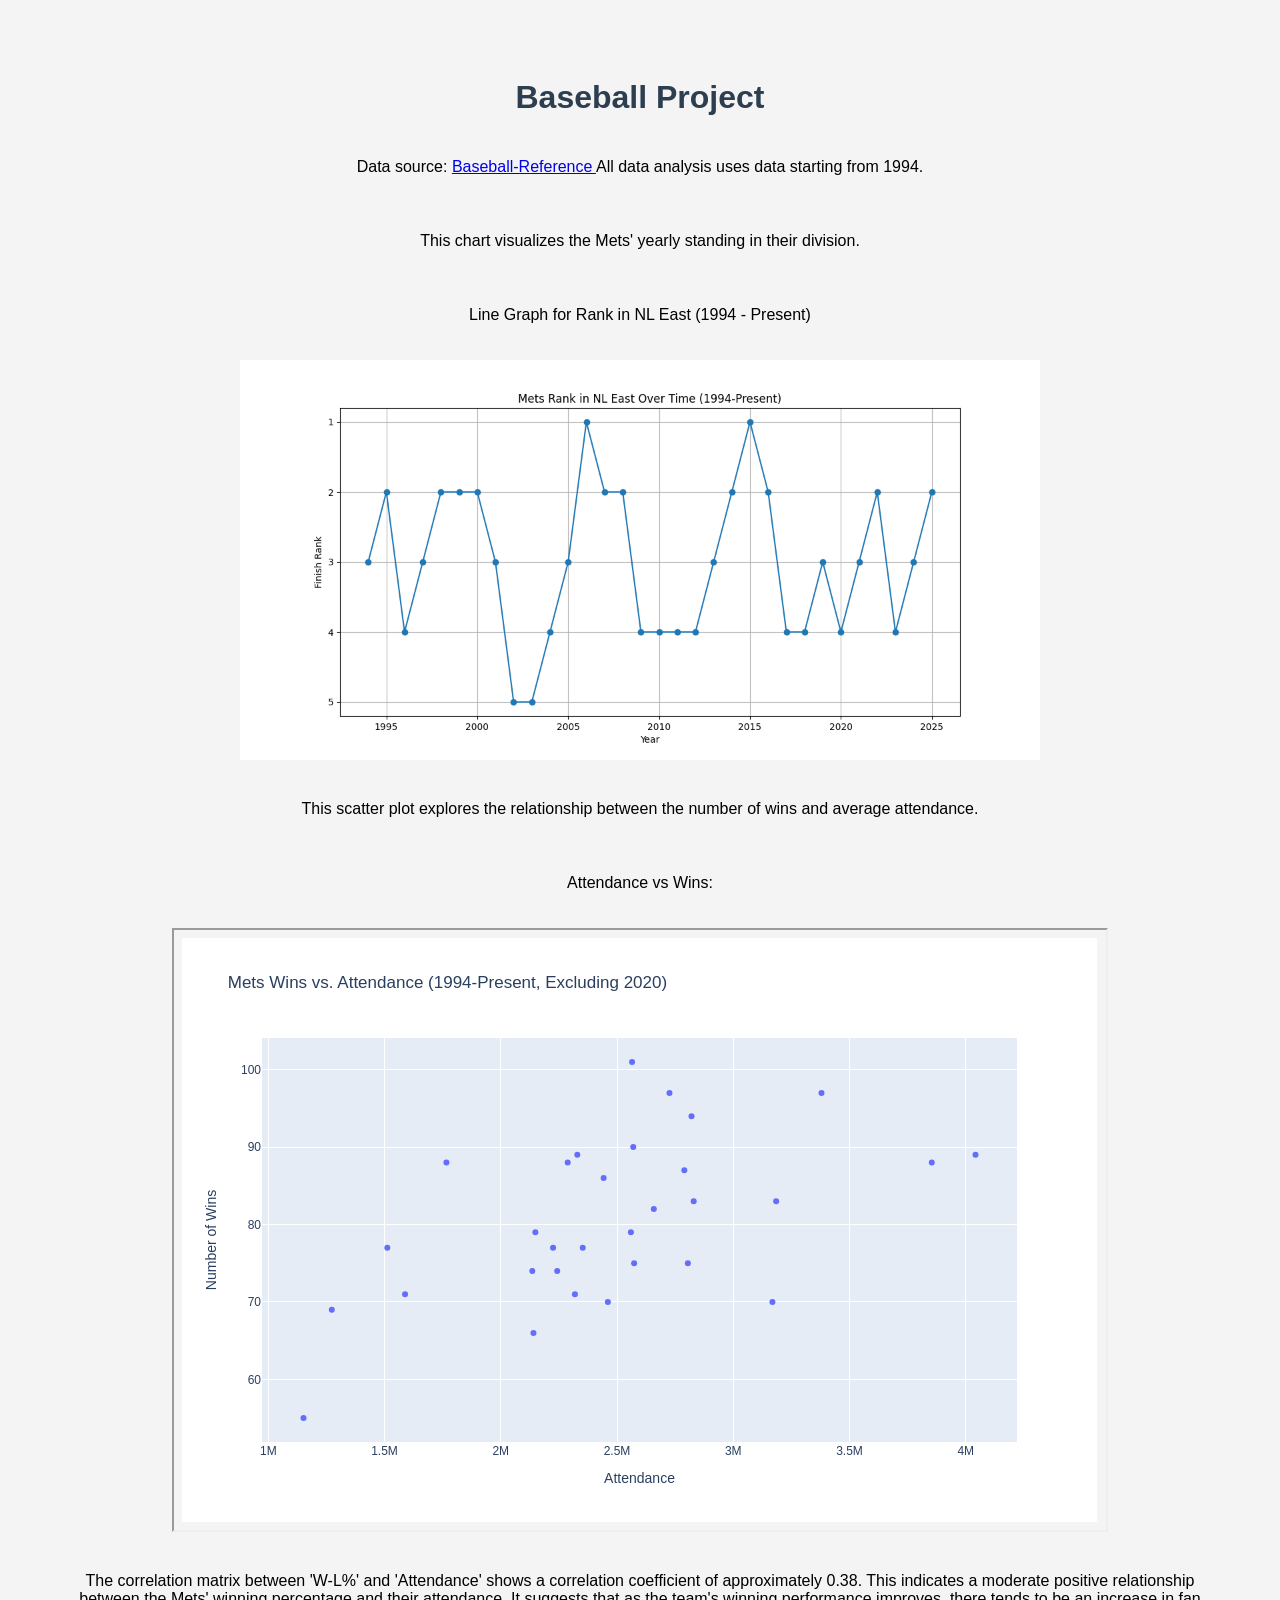
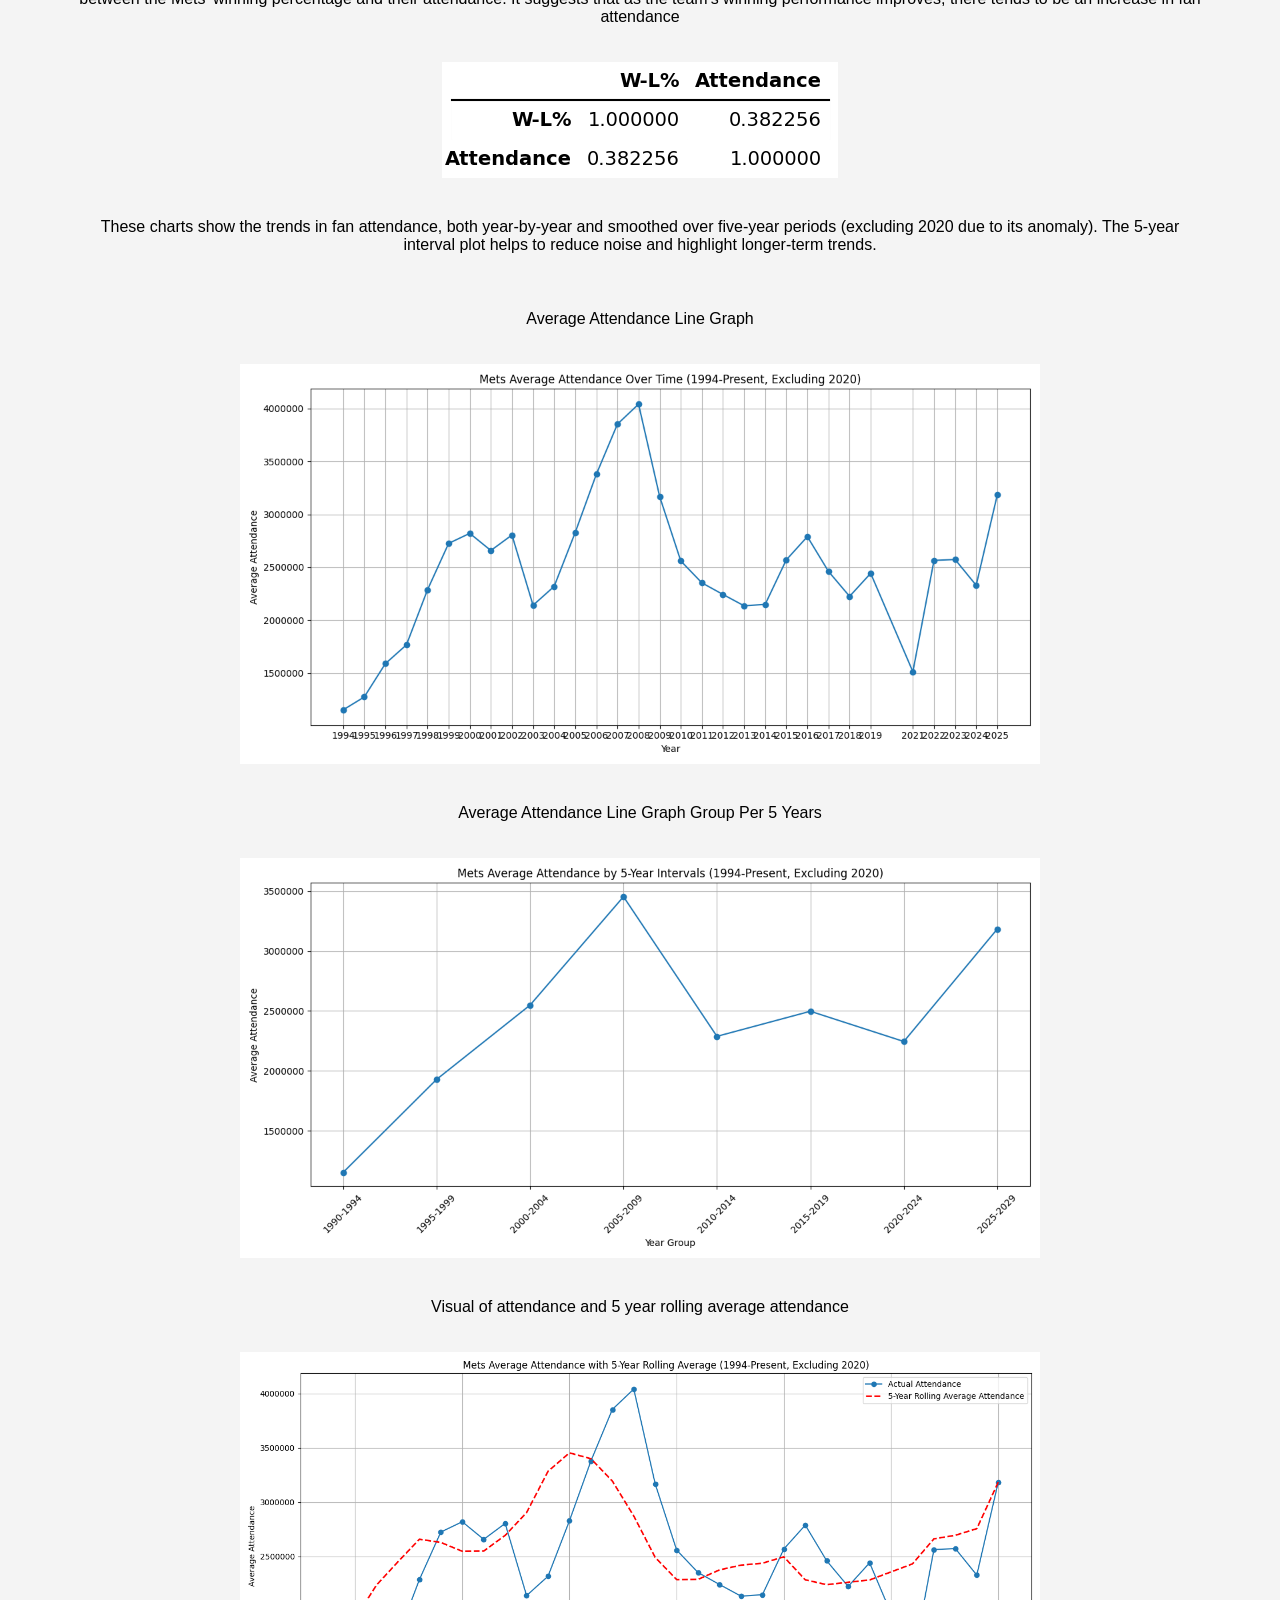
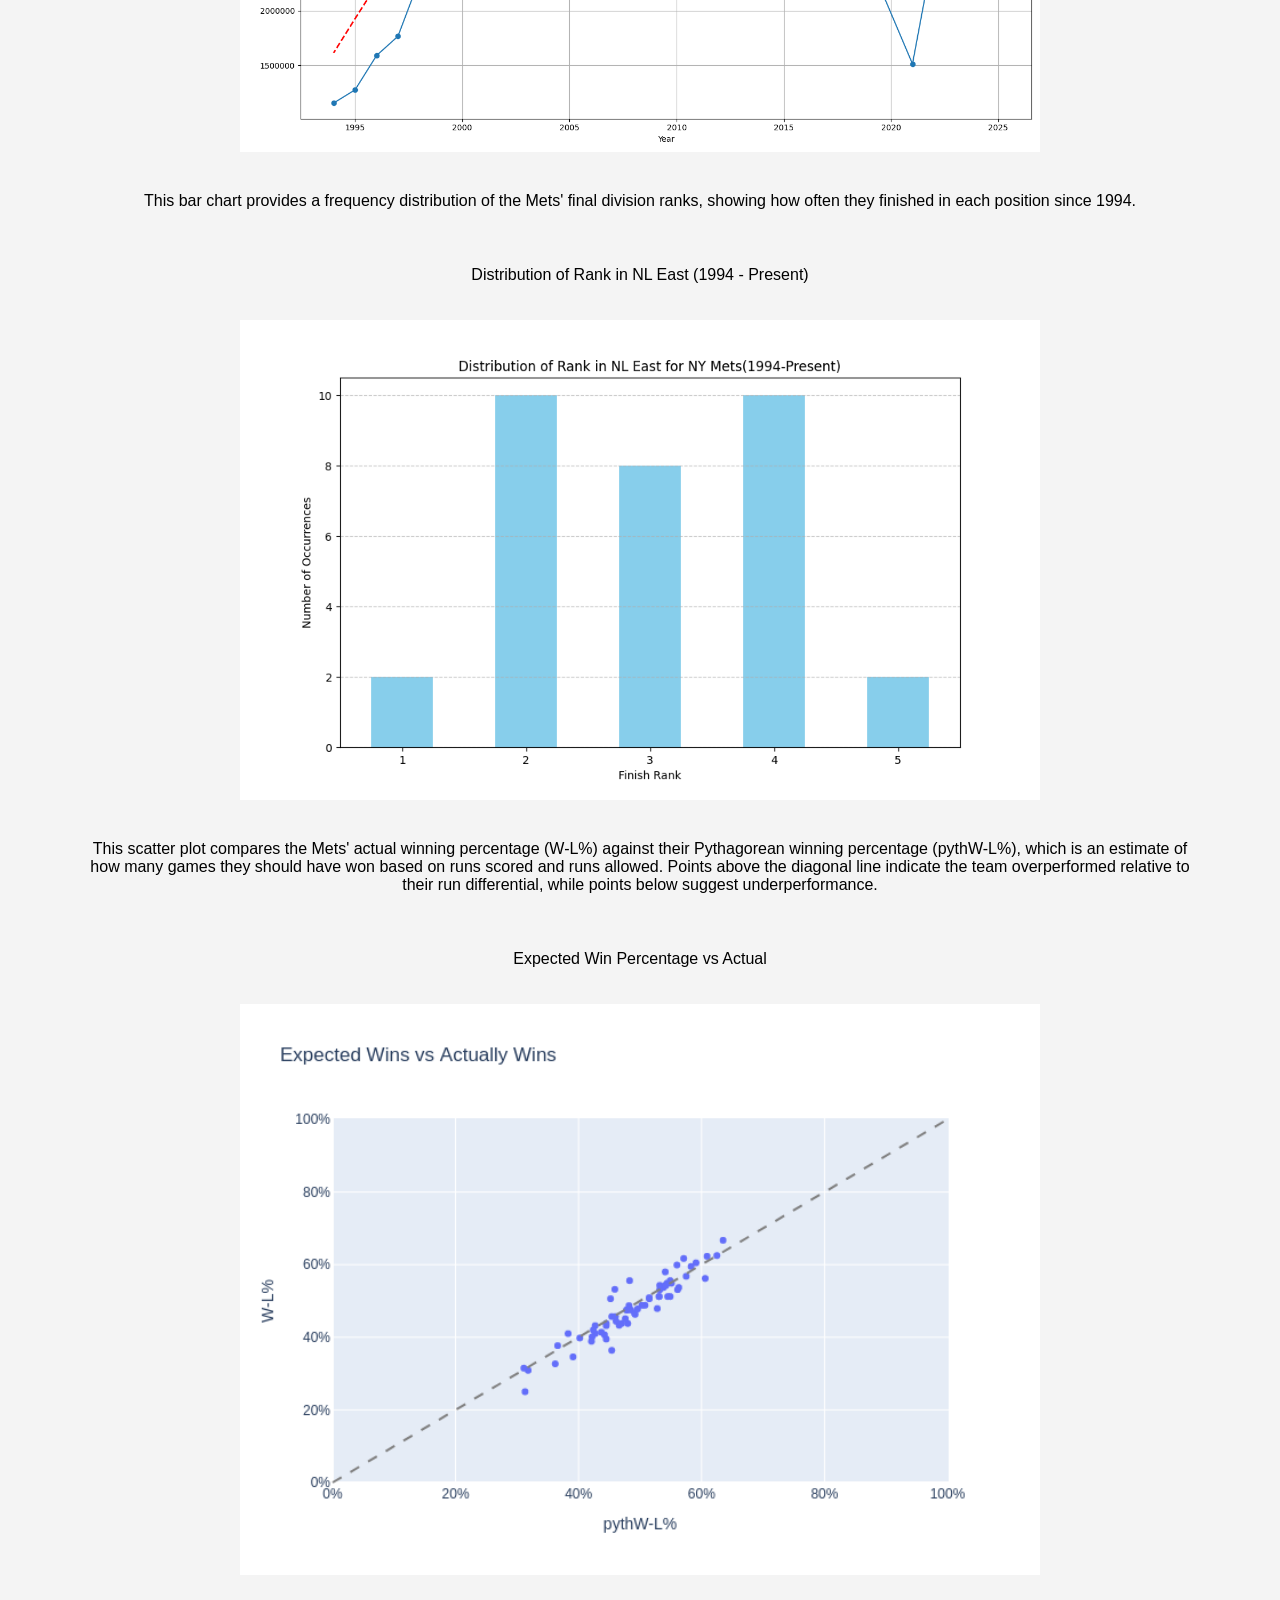
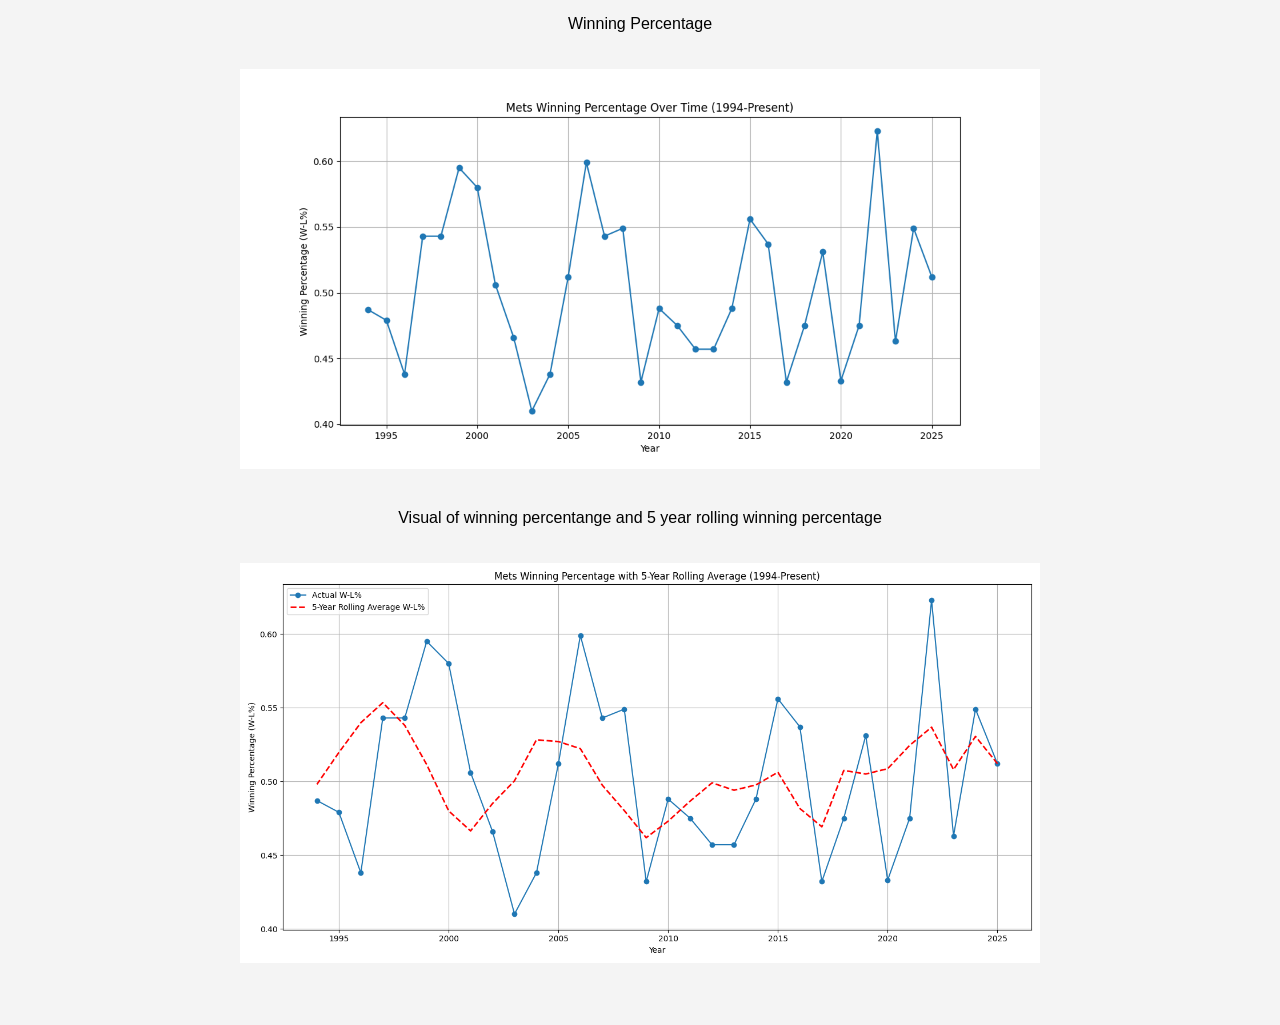
==== commit 5ccb117f: "Update index.html" ====
--- a/index.html
+++ b/index.html
@@ -13,6 +13,7 @@
     <a href="https://www.baseball-reference.com/" target="_blank">
       Baseball-Reference
     </a>
+    All data analysis uses data starting from 1994.
   </p>
   
   <p>This chart visualizes the Mets' yearly standing in their division.</p>
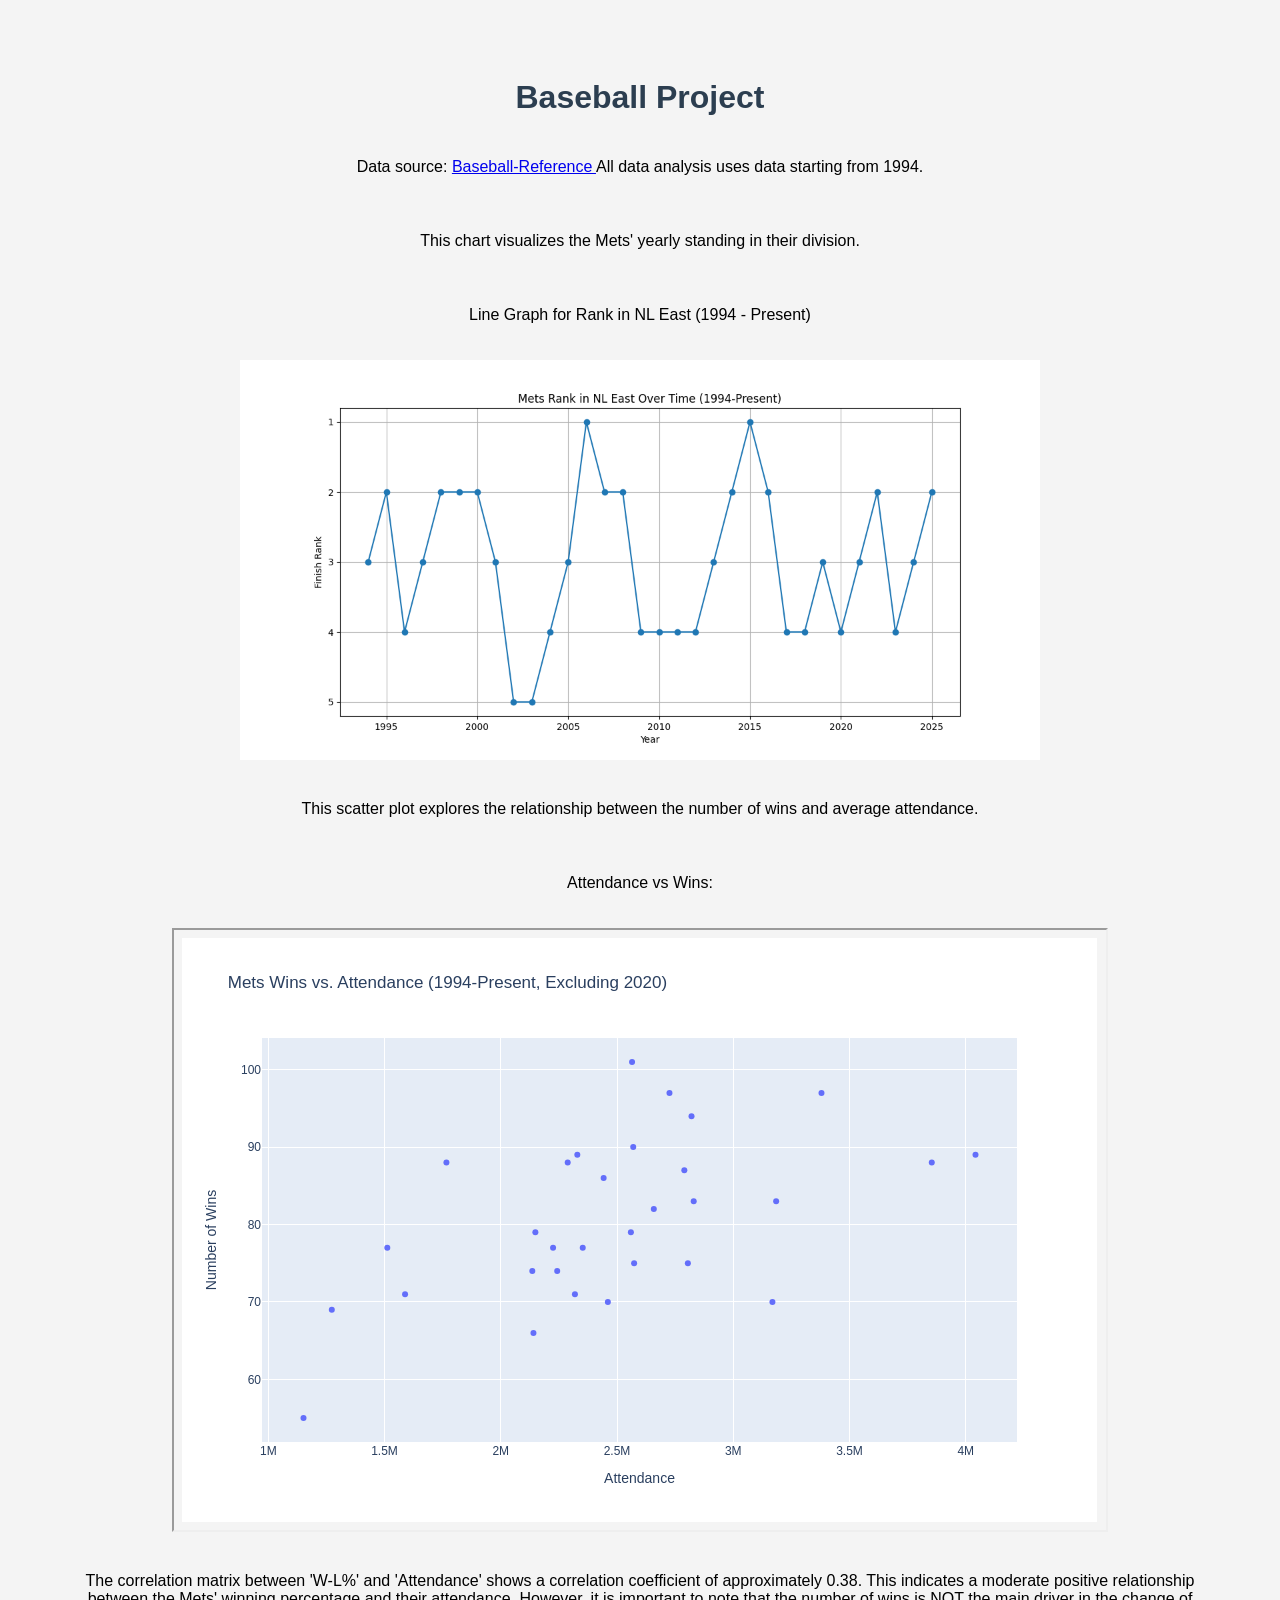
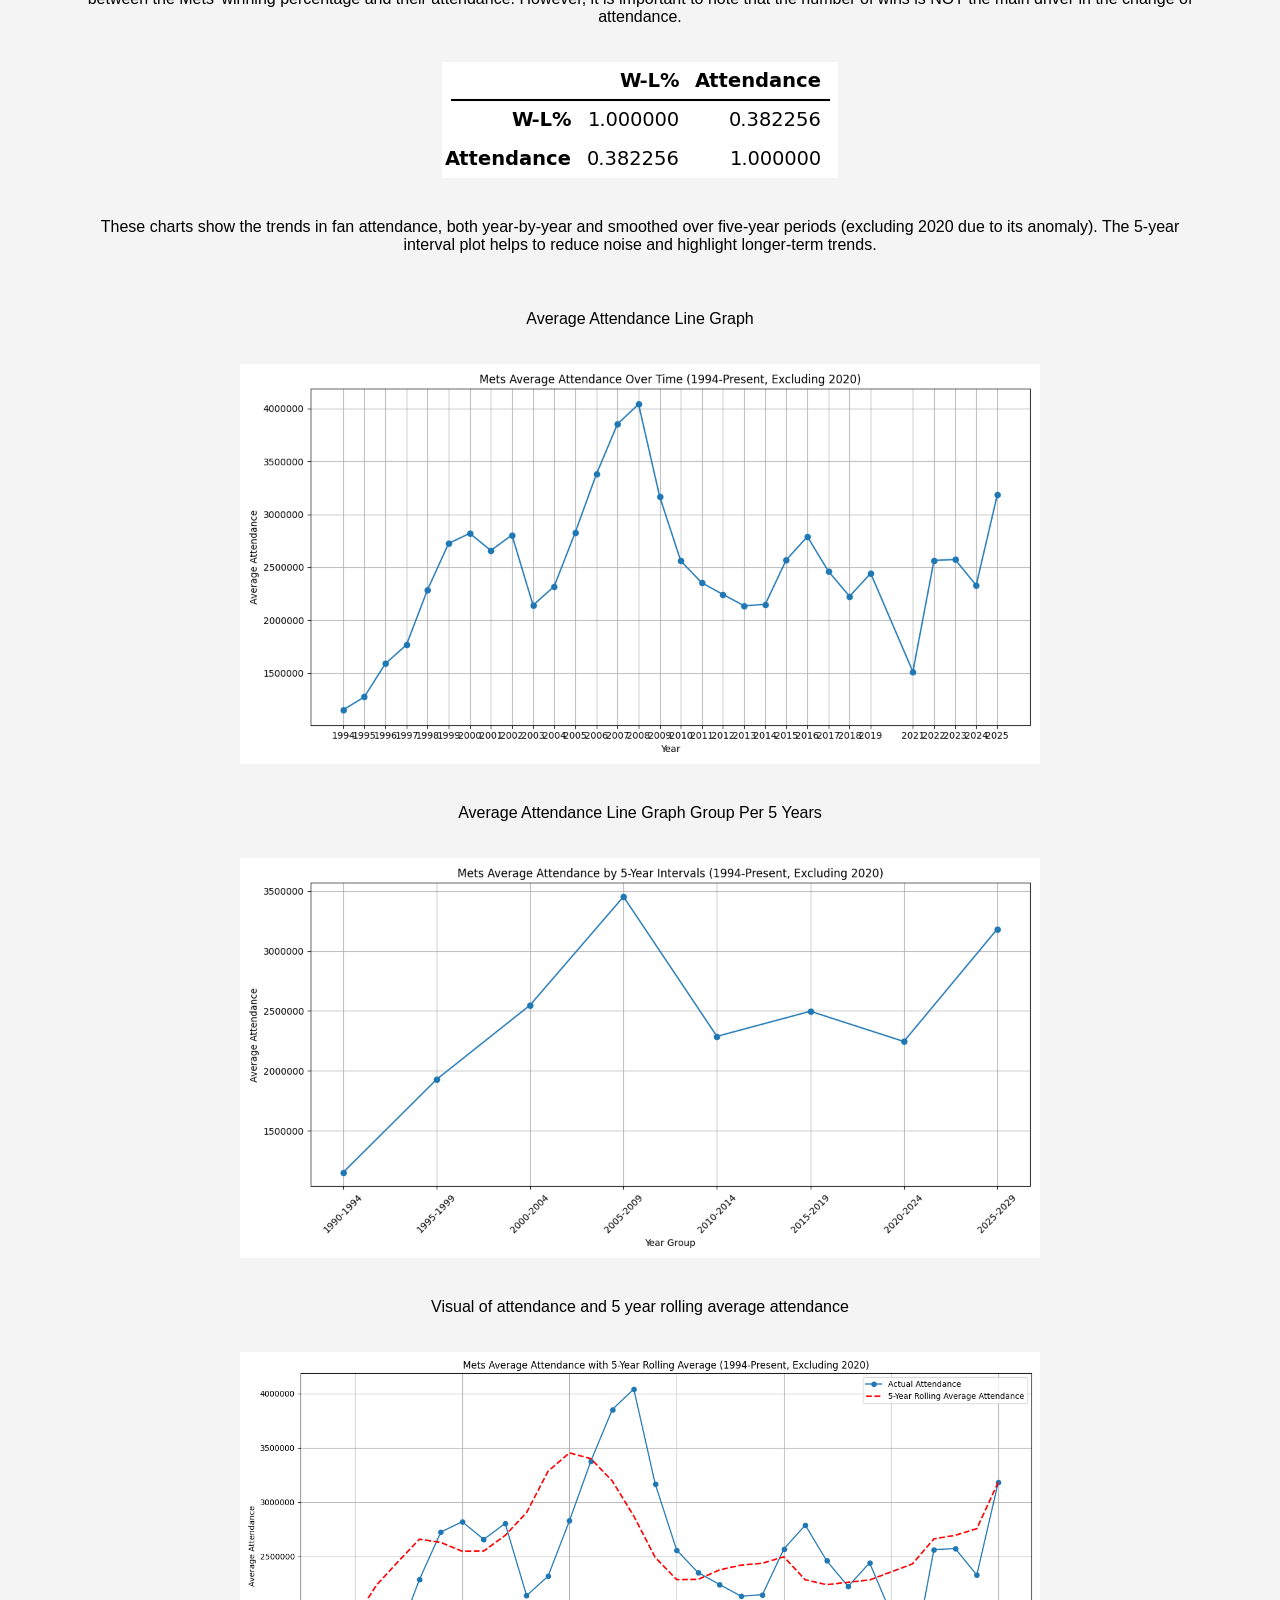
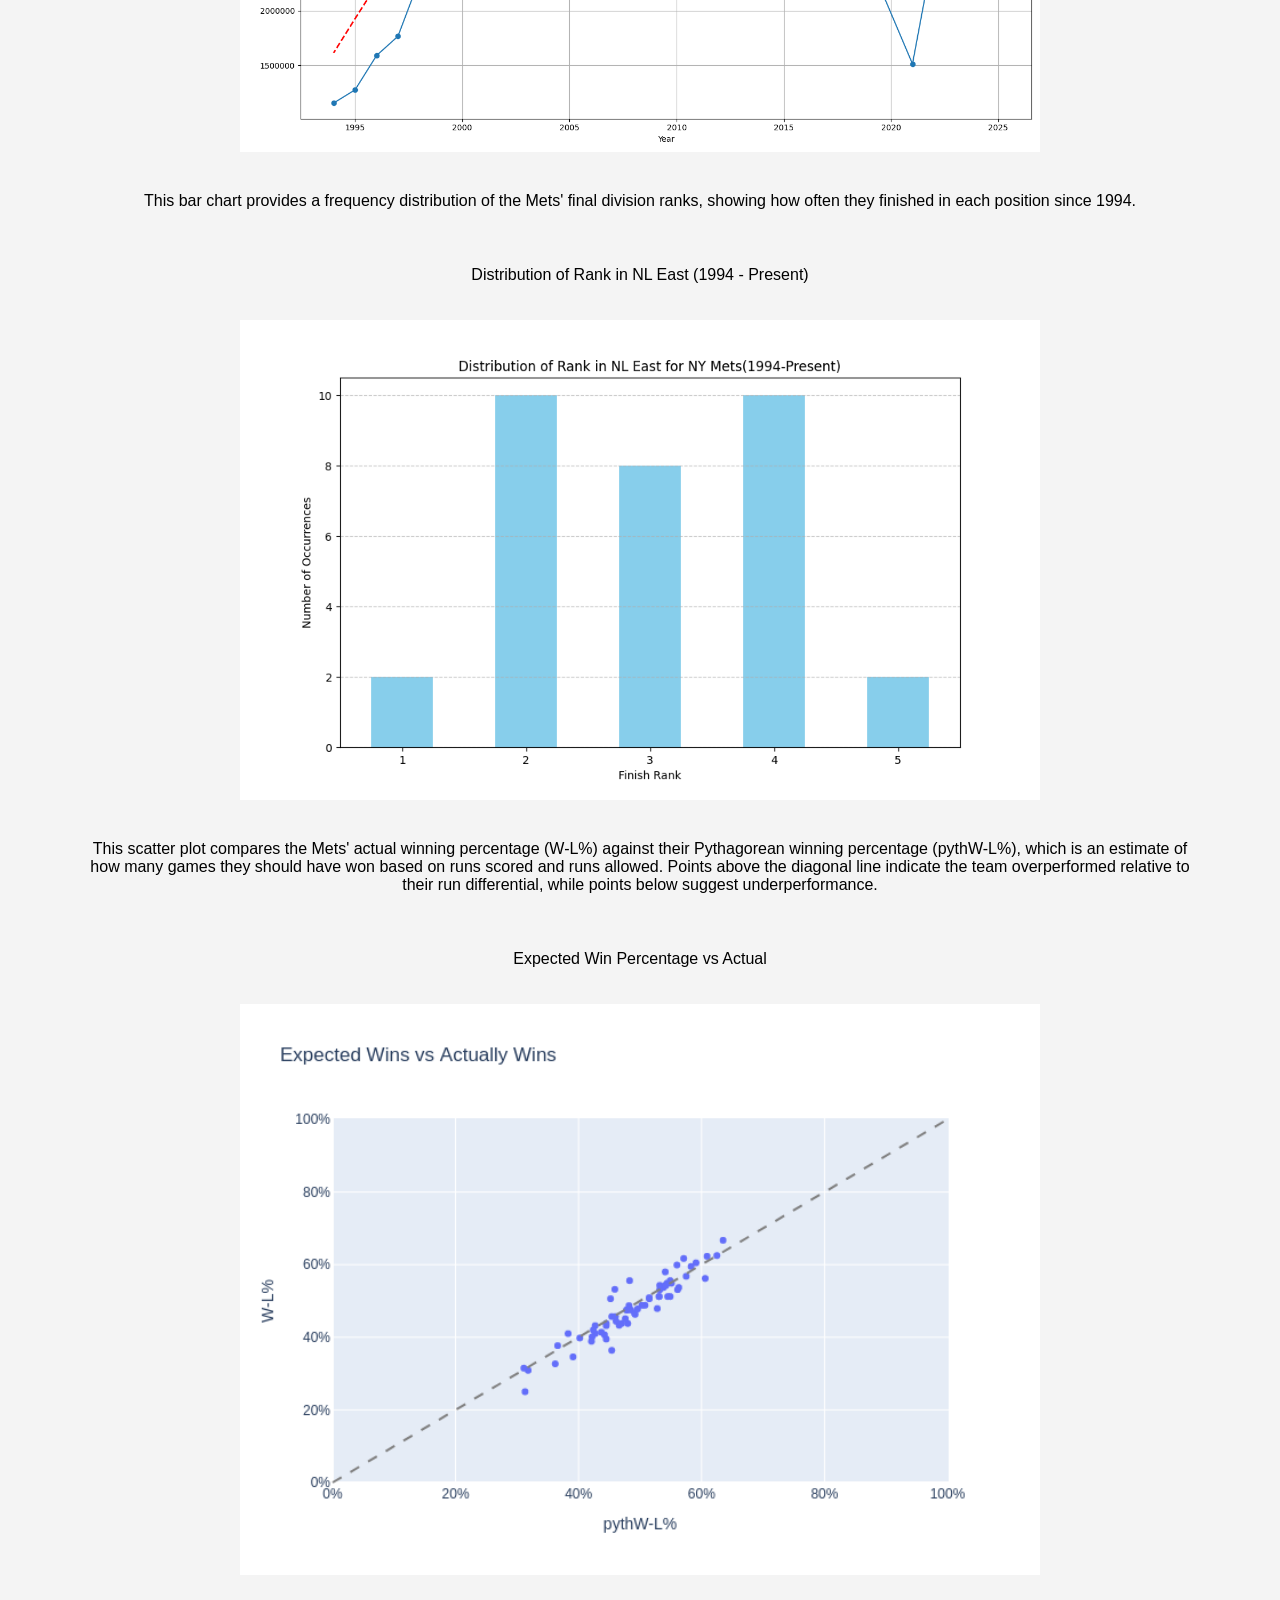
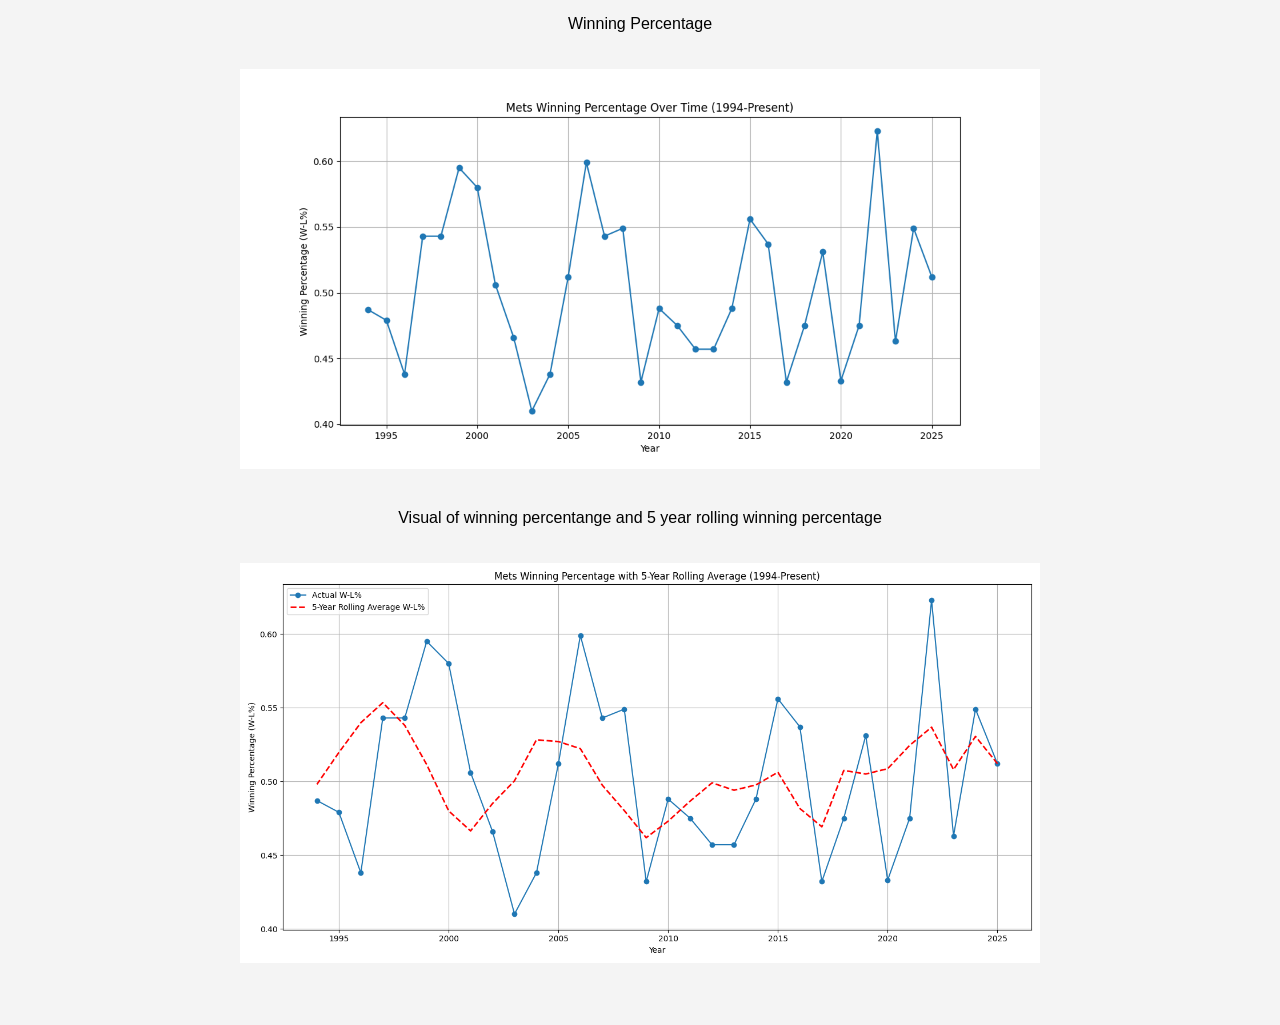
==== commit 8be9c599: "Update index.html" ====
--- a/index.html
+++ b/index.html
@@ -27,7 +27,8 @@
   <p>Attendance vs Wins:</p>
     <iframe src = "attendance_vs_wins.html" width = "80%" height = "600"> </iframe>
   
-  <p>The correlation matrix between 'W-L%' and 'Attendance' shows a correlation coefficient of approximately 0.38. This indicates a moderate positive relationship between the Mets' winning percentage and their attendance. It suggests that as the team's winning performance improves, there tends to be an increase in fan attendance</p>  
+  <p>The correlation matrix between 'W-L%' and 'Attendance' shows a correlation coefficient of approximately 0.38. This indicates a moderate positive relationship between the Mets' winning percentage and their attendance. 
+    However, it is important to note that the number of wins is NOT the main driver in the change of attendance.</p>  
     <img src = "correlation_table.png">
   
 
